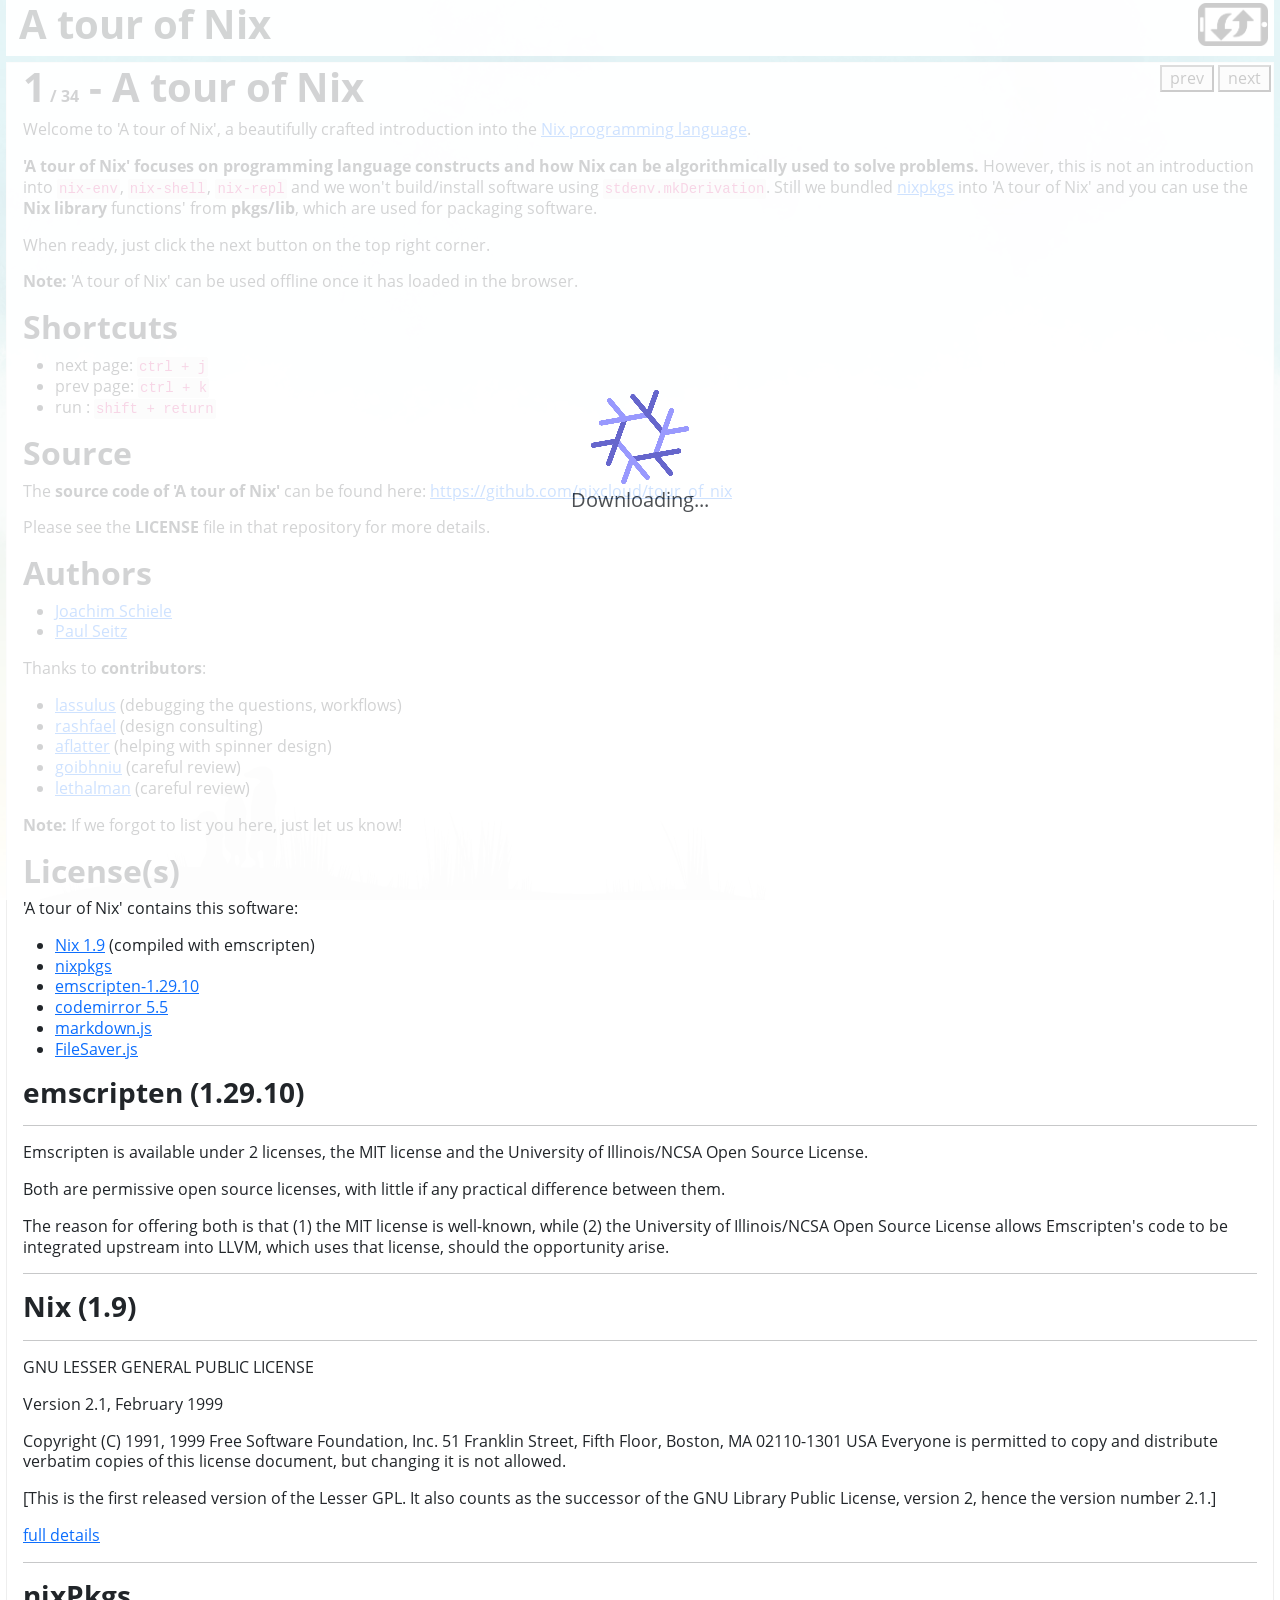
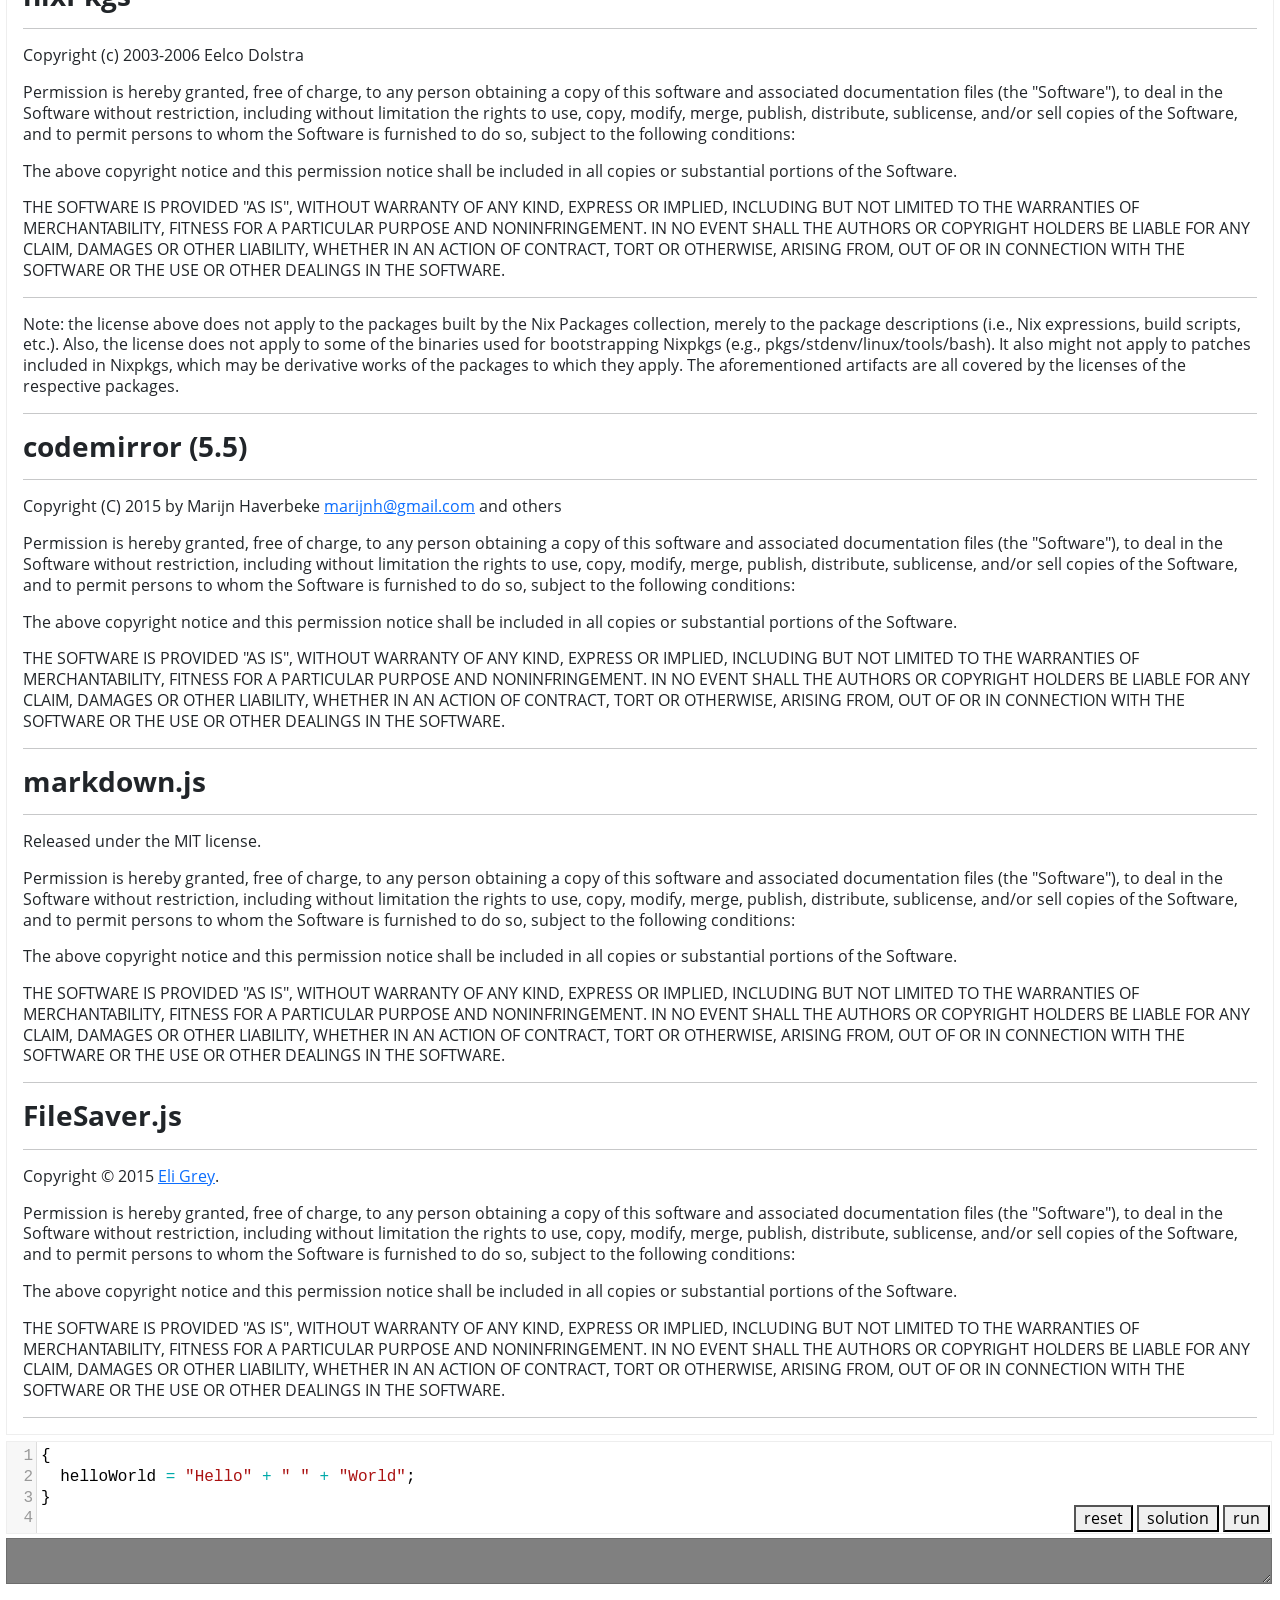
==== index.html @ 08598d80 "sharable unique links; issue/23" ====
<!DOCTYPE html>
<html lang="en" dir="ltr" >
<head>
  <meta name="http-equiv" content="Content-type: text/html; charset=UTF-8"/>
  <link rel='shortcut icon' type='image/x-icon' href='favicon.ico' />
  <title>A tour of Nix</title>

  <!--[if IE]>
  <meta HTTP-EQUIV="REFRESH" content="0; url=https://www.mozilla.org/en-US/firefox/new/">
  <![endif]-->

  <link href="bootstrap-5.0.2/bootstrap.min.css" rel="stylesheet">
  <script src="bootstrap-5.0.2/bootstrap.bundle.min.js"></script>

  <script type="text/javascript" src="nix-instantiate.js"></script>
  <script type="text/javascript" src="markdown.min.js"></script>
  <script type="text/javascript" src="FileSaver.min.js"></script>

  <link rel="stylesheet" href="codemirror-5.5/lib/codemirror.css">
  <link rel="stylesheet" href="codemirror-5.5/addon/lint/lint.css">
  <link rel="stylesheet" href="style.css" type="text/css"/>
  <link id ="styleMobile" rel="stylesheet" href="style_mobile.css" type="text/css"/>
  <link rel="stylesheet" href="font/font.css" type="text/css"/>
  <script type="text/javascript" src="codemirror-5.5/lib/codemirror.js"></script>
  <script type="text/javascript" src="codemirror-5.5/addon/lint/lint.js"></script>
  <script type="text/javascript" src="codemirror-5.5/mode/shell/shell.js"></script>
  <script type="text/javascript" charset="utf-8">

// global variables
var initialized = 0;
var selected_question = 0;
var questions;
var current_question = 0;
var editingQuestionText = false;

// export current question object to questions.json
var saveQuestions = function() {
  // http://stackoverflow.com/questions/7486085/copying-array-by-value-in-javascript
  var t = JSON.parse(JSON.stringify(questions));
    
  for (i = 0; i < t.length; i++) {
    t[i].code = t[i].mycode;
    t[i].solution = t[i].mysolution;
    delete t[i].mycode;
    delete t[i].mysolution;
    delete t[i].result;
    delete t[i].resultColor;
  }

  // hack: might not have been synced yet (click next and prev for example, to do so)
  t[selected_question].solution = document.getElementById("solution").value;
  t[selected_question].code = editor.getValue();

  var questionsJSON = JSON.stringify(t, null, 4)
  var blob = new Blob([questionsJSON], {type: "text/plain;"});
  
  saveAs(blob, "questions.json");
}

// on import, create a copy of code into mycode so we can use the 'reset' button
var prepare_data = function () {
  for(i = 0; i < questions.length; i++) {
    questions[i].mycode = questions[i].code;
    questions[i].mysolution = questions[i].solution;
  }
}

// hack to make the textarea resize to the exact size needed to view all the data and not more
var auto_resize = function (e) {
  e.style.height = 'auto';
  e.style.height = e.scrollHeight + 2 +'px';
}

// parses the id=23 from the url
function getURLParameter(name) {
  return decodeURIComponent((new RegExp('[?|&]' + name + '=' + '([^&;]+?)(&|#|;|$)').exec(location.search)||[,""])[1].replace(/\+/g, '%20'))||null
}

var indexToPath = function (index) {
  if (index === "") {
    console.log("index is invalid, returning 0");
    return 0;
  }
  if (index > questions.length - 1) {
    console.log("index is bigger than questions.length -1, returning 0");
    return 0;
  }
  return questions[index].path;
}


var pathToIndex = function (path) {
  if (path === "") {
      return 0;
  }
  for (let i = 0; i < questions.length; i++) {
      if (questions[i].path === path) {
          return i;
      }
  }
  return 0;
}

function load_wanted_page() {
  let id = getURLParameter("id");
  let i = parseInt(id);

  //console.log("parser of getURLParameter found: " + getURLParameter("id"))
  //console.log("parser of getURLParameter found: " + i)
  if (!isNaN(i)) {
    change_question(i-1)
  } else {
    let v = pathToIndex(id);
    change_question(v)
  }
}

//loads the questions.json from the webpage
function loadJSON(path, success, error) {
  var xhr = new XMLHttpRequest();
  xhr.onreadystatechange = function()
  {
    if (xhr.readyState === XMLHttpRequest.DONE) {
      if (xhr.status === 200) {
        if (success)
          success(JSON.parse(xhr.responseText));
      } else {
        if (error)
          error(xhr);
      }
    }
  };
  xhr.open("GET", path, true);
  xhr.send();
}
loadJSON('questions.json',
  function(data) {
    questions = data;

    const uniqueSet = new Set();
    // Iterate through the array
    for (const q of questions) {
      // If the item is already in the Set, it's not unique
      if (q.path === undefined) {
        console.log("error: questions contains undefined path: " + q.topic)
        return false;
      }
      if (uniqueSet.has(q.path)) {
        console.log("error: questions contains none-unique path for: " + q.path)
        return false;
      }
      // Add the item to the Set to track it
      uniqueSet.add(q.path);
    }

    prepare_data();
    load_wanted_page();
  },
  function(xhr) {
    console.error(xhr);
  }
);

// shortcuts
var keys = [];
function keysPressed(e) {
  keys[e.keyCode] = true;
  if (keys[16] && keys[13]) { // shift+return
    runNix()
      e.preventDefault(); 
  }
  if (keys[17] && keys[74]) { // ctrl+ k
    console.log("change_question(1);");
    change_question(1);
    e.preventDefault(); 
  }
  if (keys[17] && keys[75]) { // ctrl+.j
    console.log("change_question(-1);");
    change_question(-1);
    e.preventDefault(); 
  }
  if (keys[17] && keys[190]) { // ctrl+.
    markdown2html();
    e.preventDefault(); 
  }
  if (keys[17] && keys[188]) { // ctrl+,
    load_markdown();
    e.preventDefault(); 
  }
  if (keys[17] && keys[73]) { // ctrl+i
    resetQuestion();
    e.preventDefault(); 
  }
  if (keys[17] && keys[83]) { // ctrl+i
    saveQuestions();
    e.preventDefault(); 
  }
}
function keysReleased(e) {
  // mark keys that were released
  keys[e.keyCode] = false;
}
window.addEventListener("keydown", keysPressed, false);
window.addEventListener("keyup", keysReleased, false);

// implement browser forward and back button actions
window.addEventListener("popstate", function(e) {
  var id = getURLParameter("id");
  var diff = id - current_question - 1;
  change_question_withoutHistoryChange(diff);
});

// update current question and modify the window.history
var change_question = function(myinput) {
  change_question_withoutHistoryChange(myinput);
  window.history.pushState('', '',  window.location.pathname + '?id=' + indexToPath(current_question + 1));
}

// update current question and NOT modifying the window.history
var change_question_withoutHistoryChange = function (myinput) {
  // save old state
  if (editingQuestionText == true) 
    alert("editor must be closed before opening a different question, now everything is corrupted -> reload and start over. sorry (qknight)")
  var output = document.getElementById('output');

  // prevent overwriting with 'empty data' on the first page load
  if (initialized) {
    questions[current_question].mycode = editor.getValue();
    questions[current_question].mysolution = document.getElementById('solution').value;
    questions[current_question].result = output.value;
    questions[current_question].resultColor = output.style.backgroundColor;
    auto_resize(output)
  }

  initialized=1;
  current_question += myinput; 
  output.style.backgroundColor = "grey";

  if (current_question < 0)
    current_question = 0;
  if (current_question >= questions.length-1)
    current_question = questions.length-1;

  var contentTitle = document.getElementById('contentTitle');
  var contentText = document.getElementById('contentText');
  var contentSolution = document.getElementById('solution');

  var topic = questions[current_question].topic;
  var question = questions[current_question].question;
  var mycode = questions[current_question].mycode;
  var mysolution = questions[current_question].mysolution;
  contentSolution.style.display="none";

  contentTitle.innerHTML = String(current_question + 1 + "<font size=\"3%\"> / " + questions.length + "</font>" + " - " + topic);

  var paypal='<p><form action="https://www.paypal.com/cgi-bin/webscr" method="post" target="_top"> <input type="hidden" name="cmd" value="_donations"> <input type="hidden" name="business" value="js@lastlog.de"> <input type="hidden" name="lc" value="DE"> <input type="hidden" name="item_name" value="Help Paul and Joachim in making a tour of nix better!"> <input type="hidden" name="no_note" value="0"> <input type="hidden" name="currency_code" value="EUR"> <input type="hidden" name="bn" value="PP-DonationsBF:btn_donate_SM.gif:NonHostedGuest"> <input type="image" src="paypal.gif" border="0" name="submit" alt="Jetzt einfach, schnell und sicher online bezahlen – mit PayPal."> </form></p>'
  var text = markdown.toHTML(question);
  contentText.innerHTML = text.replace("??PAYPAL??", paypal);

    var links = document.links;

   for (var i = 0, linksLength = links.length; i < linksLength; i++) { //>
     if (links[i].hostname != window.location.hostname) {
       links[i].target = '_blank';
     } 
   }



  contentSolution.value = mysolution;
  auto_resize(contentSolution);
  editor.setValue(mycode);
  if (typeof(questions[current_question].result) !== "undefined")
    output.value = questions[current_question].result;
  else
    output.value = "";

  if (typeof(questions[current_question].resultColor) !== "undefined")
    output.style.backgroundColor = questions[current_question].resultColor;

  auto_resize(output);
  auto_resize(contentSolution);
  selected_question = current_question;
};

// force the two-paned layout even though horizontal space is 'actually' too little
flipStylesheet = function() {
    document.getElementById("styleMobile").disabled = !document.getElementById("styleMobile").disabled;
  }

var showSolution = function() {
  var s = document.getElementById('solution');
  
  if (s.style.display == "none") {
    s.style.display = "flex";
    auto_resize(s);
  } else {
    s.style.display = "none";
  }
}
var resetQuestion = function() {
  editor.setValue(questions[selected_question].code);
  var s = document.getElementById('solution');
  s.value = questions[selected_question].solution;
  
  var output = document.getElementById('output');
  output.style.backgroundColor = "grey";
  console.log("reset question")
}
// embedded 'Questions' editor using the 'editor'
//   generate preview & close
var markdown2html = function() {
  var contentText = document.getElementById('contentText');

  if (editingQuestionText == true) {
    var text = editor.getValue();
    if (text == questions[selected_question].question) {
      // qutting the editor
      editor.setValue(questions[selected_question].mycode);
      editingQuestionText = false;
    } else {
// console.log("6.1")
      // changes were detected, so we just update the preview
      var p = markdown.toHTML(text);
// console.log("6.2")
      contentText.innerHTML = p;
// console.log("6.3")
      delete p;
      questions[selected_question].question = text;
    }
  }
}
// embedded 'Questions' editor using the 'editor'
//   open the editor
var load_markdown = function() {
  if (editingQuestionText == false) {
    editingQuestionText = true;
    questions[current_question].mycode = editor.getValue();
    var text = questions[current_question].question;
    editor.setValue(text.split('\\n').join('\n').replace("\\\"", "\""))
  }
}

Module['arguments'] = ['-I', 'nixpkgs=nixpkgs', '--eval', '--strict', '--show-trace', '/test.nix'];

function extractLineAndPosition(inputString) {
  const pattern = /line:(\d+):(\d+)/;
  const match = inputString.match(pattern);

  if (match) {
    const lineNumber = parseInt(match[1], 10);
    const textPosition = parseInt(match[2], 10);
    return { found: true, lineNumber, textPosition };
  } else {
    // Return a default value indicating that the pattern was not found.
    return { found: false, lineNumber: -1, textPosition: -1 };
  }
}

function highlightError(error_message) {
  const result = extractLineAndPosition(error_message);
  if (result.found) {
    console.log("Pattern found:");
    console.log("Line Number:", result.lineNumber);
    console.log("Text Position:", result.textPosition);

    var marker = document.createElement("div");
    marker.setAttribute('class', 'CodeMirror-lint-marker-error');
    marker.setAttribute('title', error_message);

    editor.setGutterMarker(result.lineNumber - 1,'gutter-error', marker);
  } else {
    console.log("Pattern not found in the input string.");
  }
}

// primary routine to execute the code from the editor in nix-instantiate
var runNix = function() {
  editor.clearGutter('gutter-error');
  var start = new Date().getTime();
//  Module['arguments'] = ['-I', 'nixpkgs=nixpkgs', '--eval', '--strict', '--show-trace', '/test.nix'];

  // run the solution
  var correct_solution;
  
  Module['print'] = function(text) {
//    Module['return'] = text + '\n'; 
    correct_solution = text;
    var end = new Date().getTime();
    var time = end - start;
    console.log('Execution time: ' + time + ' ms');

  };
  Module['printErr'] = function(text) {
  //this should not happen
  //TODO exception handling 
  };
  var solution_text = questions[current_question].solution;
  FS.writeFile('/test.nix', solution_text, {encoding: 'utf8'});
  //var result = FS.readFile('test.nix', {encoding: 'utf8'});
  //console.log(result);
//  Module['arguments'] = ['-I', 'nixpkgs=nixpkgs', '--eval', '--strict', '--show-trace', '/test.nix'];
  Module.callMain(Module['arguments']);
  
  //run the user input
  console.log("running runNix()");
  document.getElementById('runInfo').innerHTML = "computation in progress";
  document.getElementById('output').value = "";
  Module['print'] = function(text) {
//    Module['return'] = text + '\n'; 
    var o = document.getElementById('output');
    if (text == correct_solution){
      console.log("correct answer");
      o.value = text;
      o.style.backgroundColor = "#44aa44";
  //    setTimeout(function () {o.style.backgroundColor = "grey"}, 2000);
    } else {
      console.log("incorrect answer");
      o.value = "your solution:\n" + text + "\nexpected was:\n" + correct_solution;
      o.style.backgroundColor = "#aa4444";
  //    setTimeout(function () {o.style.backgroundColor = "grey"}, 2000); 
    }
    auto_resize(o);
    document.getElementById('runInfo').innerHTML = "";
  };
  Module['printErr'] = function(text) {
    text = text.replace("[31;1m", "");
    text = text.replace("[1m", "");
    text = text.replace("[1m", "");
    text = text.replace("[0m","");
    text = text.replace("[0m","");
    text = text.replace("/test.nix","line");
    text = text.replace("/test.nix","line");
    text = text.replace("/test.nix","line");
    text = text.replace("/test.nix","line");
    text = text.replace(//g, "");
//    text = text.replace(":error:", ":\nerror");
    console.log(text);
    highlightError(text); // runNix() return one line per error (up to several lines) and highlightError is called per line
//    Module['return'] = text + '\n';
    document.getElementById('runInfo').innerHTML = "";
    var o = document.getElementById('output')
    o.value += text +"\n";
    auto_resize(o)
    
    console.log("incorrect answer");
//    o.value += text;
    o.style.backgroundColor = "#aa4444";
//    setTimeout(function () {o.style.backgroundColor = "grey"}, 2000);
  };
  var input_text = editor.getValue();
  FS.writeFile('/test.nix', input_text, {encoding: 'utf8'});
//  Module['arguments'] = ['-I', 'nixpkgs=nixpkgs', '--eval', '--strict', '--show-trace', '/test.nix'];
  //var result = FS.readFile('test.nix', {encoding: 'utf8'});
  //console.log(result);
  Module.callMain(Module['arguments']);
};

  </script>
</head>
<body>
  <div id="spinner" class="spinner-flex-container-row">
    <div class="spinner-flex-container-col">
      <div id="spinner-icon"><img src="nix.gif"></div>
      <div id="status">Downloading...</div>
      <progress value="0" max="100" id="progress" hidden=1>progress</progress>
    </div>
  </div>
  <div class="flex-container-col">
    <div id="header_container" class="flex-container-row">
      <div id="header"><h1>A tour of Nix</h1></div>
      <div id="rotate" onclick="flipStylesheet()"></div>
    </div>
    <div id="middle" class="flex-container-row">
      <div id="left" class="flex-container-col">
        <div id="adsfas" class="flex-container-col">
          <textarea class="input" id="input" rows="8">demo text textarea</textarea>
          <div id="editorButtonGroup"  class="flex-container-row">
            <button type="button" class="myButton button" id="resetButton" onClick="resetQuestion()" title="">reset</button>
            <button type="button" class="myButton button" id="solutionButton" onClick="showSolution()" title="">solution</button>
            <button type="button" class="myButton button" id="runButton" onClick="runNix()" title="use shift+return">run</button>
          </div>
        </div>
        <textarea id="output" autocomplete="off" autocorrect="off" autocapitalize="off" spellcheck="false"></textarea>
        <textarea id="solution" autocomplete="off" autocorrect="off" autocapitalize="off" spellcheck="false"></textarea>
        <div id="runInfo"></div>
      </div>
      <div id="right" class="flex-container-col">
        <div id="questionNavigation" class="flex-container-row">
          <button type="button" class="myButton button" id="prevButton" title="use ctrl+k" onClick="change_question(-1)" >prev</button>
          <button type="button" class="myButton button" id="nextButton" title="use ctrl+j" onClick="change_question(1)" >next</button>
        </div>
        <h1><div id="contentTitle">A tour of Nix_</div></h1>
        <div id="contentText">If you can see this, <b>questions.json</b> wasn't loaded properly!<br><br>
          Javascript execution: <b><div id="testJS">failed, are you blocking JS execution? This webpage won't work without JS!</div></b>.
        </div>
      </div>
    </div>
  </div>
  <div id="footerFG"> </div>
  <div id="footerBG"><img src="footerBG.jpg" width="100%" height="100%"/></div>
  <script type="text/javascript">
    var input = document.getElementById('input');
    var editor = CodeMirror.fromTextArea(input, {
      lineNumbers: true,
      viewportMargin: Infinity,
      gutters: ['gutter-error'],
    });
    document.getElementById('testJS').innerHTML = "works! Maybe wait a little longer as this webpage is rather big with 27Mib!";
 
 </script>
</body>
</html>
---- codemirror-5.5/lib/codemirror.css ----
/* BASICS */

.CodeMirror {
  /* Set height, width, borders, and global font properties here */
  font-family: monospace;
  height: 300px;
  color: black;
}

/* PADDING */

.CodeMirror-lines {
  padding: 4px 0; /* Vertical padding around content */
}
.CodeMirror pre {
  padding: 0 4px; /* Horizontal padding of content */
}

.CodeMirror-scrollbar-filler, .CodeMirror-gutter-filler {
  background-color: white; /* The little square between H and V scrollbars */
}

/* GUTTER */

.CodeMirror-gutters {
  border-right: 1px solid #ddd;
  background-color: #f7f7f7;
  white-space: nowrap;
}
.CodeMirror-linenumbers {}
.CodeMirror-linenumber {
  padding: 0 3px 0 5px;
  min-width: 20px;
  text-align: right;
  color: #999;
  white-space: nowrap;
}

.CodeMirror-guttermarker { color: black; }
.CodeMirror-guttermarker-subtle { color: #999; }

/* CURSOR */

.CodeMirror div.CodeMirror-cursor {
  border-left: 1px solid black;
}
/* Shown when moving in bi-directional text */
.CodeMirror div.CodeMirror-secondarycursor {
  border-left: 1px solid silver;
}
.CodeMirror.cm-fat-cursor div.CodeMirror-cursor {
  width: auto;
  border: 0;
  background: #7e7;
}
.CodeMirror.cm-fat-cursor div.CodeMirror-cursors {
  z-index: 1;
}

.cm-animate-fat-cursor {
  width: auto;
  border: 0;
  -webkit-animation: blink 1.06s steps(1) infinite;
  -moz-animation: blink 1.06s steps(1) infinite;
  animation: blink 1.06s steps(1) infinite;
  background-color: #7e7;
}
@-moz-keyframes blink {
  0% {}
  50% { background-color: transparent; }
  100% {}
}
@-webkit-keyframes blink {
  0% {}
  50% { background-color: transparent; }
  100% {}
}
@keyframes blink {
  0% {}
  50% { background-color: transparent; }
  100% {}
}

/* Can style cursor different in overwrite (non-insert) mode */
div.CodeMirror-overwrite div.CodeMirror-cursor {}

.cm-tab { display: inline-block; text-decoration: inherit; }

.CodeMirror-ruler {
  border-left: 1px solid #ccc;
  position: absolute;
}

/* DEFAULT THEME */

.cm-s-default .cm-header {color: blue;}
.cm-s-default .cm-quote {color: #090;}
.cm-negative {color: #d44;}
.cm-positive {color: #292;}
.cm-header, .cm-strong {font-weight: bold;}
.cm-em {font-style: italic;}
.cm-link {text-decoration: underline;}
.cm-strikethrough {text-decoration: line-through;}

.cm-s-default .cm-keyword {color: #708;}
.cm-s-default .cm-atom {color: #219;}
.cm-s-default .cm-number {color: #164;}
.cm-s-default .cm-def {color: #00f;}
.cm-s-default .cm-variable,
.cm-s-default .cm-punctuation,
.cm-s-default .cm-property,
.cm-s-default .cm-operator {color: #0aa;}
.cm-s-default .cm-variable-2 {color: #05a;}
.cm-s-default .cm-variable-3 {color: #085;}
.cm-s-default .cm-comment {color: #a50;}
.cm-s-default .cm-string {color: #a11;}
.cm-s-default .cm-string-2 {color: #f50;}
.cm-s-default .cm-meta {color: #555;}
.cm-s-default .cm-qualifier {color: #555;}
.cm-s-default .cm-builtin {color: #30a;}
.cm-s-default .cm-bracket {color: #997;}
.cm-s-default .cm-tag {color: #170;}
.cm-s-default .cm-attribute {color: #00c;}
.cm-s-default .cm-hr {color: #999;}
.cm-s-default .cm-link {color: #00c;}

.cm-s-default .cm-error {color: #f00;}
.cm-invalidchar {color: #f00;}

.CodeMirror-composing { border-bottom: 2px solid; }

/* Default styles for common addons */

div.CodeMirror span.CodeMirror-matchingbracket {color: #0f0;}
div.CodeMirror span.CodeMirror-nonmatchingbracket {color: #f22;}
.CodeMirror-matchingtag { background: rgba(255, 150, 0, .3); }
.CodeMirror-activeline-background {background: #e8f2ff;}

/* STOP */

/* The rest of this file contains styles related to the mechanics of
   the editor. You probably shouldn't touch them. */

.CodeMirror {
  position: relative;
  overflow: hidden;
  background: white;
}

.CodeMirror-scroll {
  overflow: scroll !important; /* Things will break if this is overridden */
  /* 30px is the magic margin used to hide the element's real scrollbars */
  /* See overflow: hidden in .CodeMirror */
  margin-bottom: -30px; margin-right: -30px;
  padding-bottom: 30px;
  height: 100%;
  outline: none; /* Prevent dragging from highlighting the element */
  position: relative;
}
.CodeMirror-sizer {
  position: relative;
  border-right: 30px solid transparent;
}

/* The fake, visible scrollbars. Used to force redraw during scrolling
   before actuall scrolling happens, thus preventing shaking and
   flickering artifacts. */
.CodeMirror-vscrollbar, .CodeMirror-hscrollbar, .CodeMirror-scrollbar-filler, .CodeMirror-gutter-filler {
  position: absolute;
  z-index: 6;
  display: none;
}
.CodeMirror-vscrollbar {
  right: 0; top: 0;
  overflow-x: hidden;
  overflow-y: scroll;
}
.CodeMirror-hscrollbar {
  bottom: 0; left: 0;
  overflow-y: hidden;
  overflow-x: scroll;
}
.CodeMirror-scrollbar-filler {
  right: 0; bottom: 0;
}
.CodeMirror-gutter-filler {
  left: 0; bottom: 0;
}

.CodeMirror-gutters {
  position: absolute; left: 0; top: 0;
  z-index: 3;
}
.CodeMirror-gutter {
  white-space: normal;
  height: 100%;
  display: inline-block;
  margin-bottom: -30px;
  /* Hack to make IE7 behave */
  *zoom:1;
  *display:inline;
}
.CodeMirror-gutter-wrapper {
  position: absolute;
  z-index: 4;
  background: none !important;
  border: none !important;
}
.CodeMirror-gutter-background {
  position: absolute;
  top: 0; bottom: 0;
  z-index: 4;
}
.CodeMirror-gutter-elt {
  position: absolute;
  cursor: default;
  z-index: 4;
}
.CodeMirror-gutter-wrapper {
  -webkit-user-select: none;
  -moz-user-select: none;
  user-select: none;
}

.CodeMirror-lines {
  cursor: text;
  min-height: 1px; /* prevents collapsing before first draw */
}
.CodeMirror pre {
  /* Reset some styles that the rest of the page might have set */
  -moz-border-radius: 0; -webkit-border-radius: 0; border-radius: 0;
  border-width: 0;
  background: transparent;
  font-family: inherit;
  font-size: inherit;
  margin: 0;
  white-space: pre;
  word-wrap: normal;
  line-height: inherit;
  color: inherit;
  z-index: 2;
  position: relative;
  overflow: visible;
  -webkit-tap-highlight-color: transparent;
}
.CodeMirror-wrap pre {
  word-wrap: break-word;
  white-space: pre-wrap;
  word-break: normal;
}

.CodeMirror-linebackground {
  position: absolute;
  left: 0; right: 0; top: 0; bottom: 0;
  z-index: 0;
}

.CodeMirror-linewidget {
  position: relative;
  z-index: 2;
  overflow: auto;
}

.CodeMirror-widget {}

.CodeMirror-code {
  outline: none;
}

/* Force content-box sizing for the elements where we expect it */
.CodeMirror-scroll,
.CodeMirror-sizer,
.CodeMirror-gutter,
.CodeMirror-gutters,
.CodeMirror-linenumber {
  -moz-box-sizing: content-box;
  box-sizing: content-box;
}

.CodeMirror-measure {
  position: absolute;
  width: 100%;
  height: 0;
  overflow: hidden;
  visibility: hidden;
}
.CodeMirror-measure pre { position: static; }

.CodeMirror div.CodeMirror-cursor {
  position: absolute;
  border-right: none;
  width: 0;
}

div.CodeMirror-cursors {
  visibility: hidden;
  position: relative;
  z-index: 3;
}
.CodeMirror-focused div.CodeMirror-cursors {
  visibility: visible;
}

.CodeMirror-selected { background: #d9d9d9; }
.CodeMirror-focused .CodeMirror-selected { background: #d7d4f0; }
.CodeMirror-crosshair { cursor: crosshair; }
.CodeMirror-line::selection, .CodeMirror-line > span::selection, .CodeMirror-line > span > span::selection { background: #d7d4f0; }
.CodeMirror-line::-moz-selection, .CodeMirror-line > span::-moz-selection, .CodeMirror-line > span > span::-moz-selection { background: #d7d4f0; }

.cm-searching {
  background: #ffa;
  background: rgba(255, 255, 0, .4);
}

/* IE7 hack to prevent it from returning funny offsetTops on the spans */
.CodeMirror span { *vertical-align: text-bottom; }

/* Used to force a border model for a node */
.cm-force-border { padding-right: .1px; }

@media print {
  /* Hide the cursor when printing */
  .CodeMirror div.CodeMirror-cursors {
    visibility: hidden;
  }
}

/* See issue #2901 */
.cm-tab-wrap-hack:after { content: ''; }

/* Help users use markselection to safely style text background */
span.CodeMirror-selectedtext { background: none; }
---- codemirror-5.5/addon/lint/lint.css ----
/* The lint marker gutter */
.CodeMirror-lint-markers {
  width: 16px;
}

.CodeMirror-lint-tooltip {
  background-color: infobackground;
  border: 1px solid black;
  border-radius: 4px 4px 4px 4px;
  color: infotext;
  font-family: monospace;
  font-size: 10pt;
  overflow: hidden;
  padding: 2px 5px;
  position: fixed;
  white-space: pre;
  white-space: pre-wrap;
  z-index: 100;
  max-width: 600px;
  opacity: 0;
  transition: opacity .4s;
  -moz-transition: opacity .4s;
  -webkit-transition: opacity .4s;
  -o-transition: opacity .4s;
  -ms-transition: opacity .4s;
}

.CodeMirror-lint-mark-error, .CodeMirror-lint-mark-warning {
  background-position: left bottom;
  background-repeat: repeat-x;
}

.CodeMirror-lint-mark-error {
  background-image:
  url("[data-uri]")
  ;
}

.CodeMirror-lint-mark-warning {
  background-image: url("[data-uri]");
}

.CodeMirror-lint-marker-error, .CodeMirror-lint-marker-warning {
  background-position: center center;
  background-repeat: no-repeat;
  cursor: pointer;
  display: inline-block;
  height: 16px;
  width: 16px;
  vertical-align: middle;
  position: relative;
}

.CodeMirror-lint-message-error, .CodeMirror-lint-message-warning {
  padding-left: 18px;
  background-position: top left;
  background-repeat: no-repeat;
}

.CodeMirror-lint-marker-error, .CodeMirror-lint-message-error {
  background-image: url("[data-uri]");
}

.CodeMirror-lint-marker-warning, .CodeMirror-lint-message-warning {
  background-image: url("[data-uri]");
}

.CodeMirror-lint-marker-multiple {
  background-image: url("[data-uri]");
  background-repeat: no-repeat;
  background-position: right bottom;
  width: 100%; height: 100%;
}
---- style.css ----
html {
  overflow-y: scroll;
/*   background-color: rgb(54, 202, 216); */
}

body {
  font-family: 'Open Sans', sans-serif;
  font-size: 16px;
  margin-left: 0;
  margin-right: 0;
  margin-bottom: 0;
  line-height: 1.3;
}

.h1, .h2, .h3, .h4, .h5, .h6, h1, h2, h3, h4, h5, h6 {
  font-weight: 700;
}

#spinner {
  position: fixed;
  left: 0;
  right: 0;
  top: 0;
  bottom: 0;
  opacity: 0.8;
  font-size: 20px;
  z-index: 999;
  background: #ffffff;
}

.flex-container-col {
  display: flex;
  flex-direction: column;
}

.flex-container-row {
  display: flex;
  flex-direction: row;
}

.flex-item {
  flex-grow: 1;
}

.spinner-flex-container-col {
  display: flex;
  flex-direction: column;
  align-items: center;
}

.spinner-flex-container-row {
  display: flex;
  flex-direction: row;
  align-items: center;
  justify-content: center;
}

.CodeMirror {
  border: 1px solid #eee;
  height: auto;
}
.CodeMirror-scroll {
  height: initial;
}

code {
  background-color: #EFEFEF;
  border: 1px solid #EFEFEF;
  border-radius: 0.2em;
  padding: 1px;
}

.myButton {
  margin: 2px;
  padding: 1px 8px;
}

.myButton:hover {
  background: rgb(178, 208, 242);
}

textarea {
  font-size: small; 
}

#header {
/*   display: none; */
  flex-grow: 1;
  background-color: white;
  padding-left:  0.8em;
  margin-left:  6px;
  margin-right: 6px;
  margin-bottom: 6px;
  opacity: 0.95;
/*   background-color: green; */
}


#output {
  color: white;
  word-wrap: break-word;
  white-space: pre-wrap;
  background-color: grey;
  border: 1px solid rgba(0,0,0,0.15);
  padding: 5px;
  resize: vertical;
  margin-top: 4px;
}

#solution{
  color: black;
  word-wrap: break-word;
  white-space: pre-wrap;
  background-color: rgb(238, 238, 238);
  padding: 5px;
  resize: vertical;
  margin-top: 4px;
  display: none;
}

#right {
  order: 1;
  box-shadow: 5px 5px 5px rgba(136, 136, 136, 0.5);
  position: relative;
  padding-left: 16px;
  padding-right: 16px;
  margin-bottom: 100px;
  flex-basis: calc(50%);
/*  width: calc(50%);*/
  background: rgba(255, 255, 255,0.95);
  border: 1px solid rgb(238, 238, 238);
/*   border-left: 4px solid rgb(184, 217, 255); */
  max-width: 70%;
}

#questionNavigation {
  position: absolute;
  top: 0;
  z-index: 111;
  right: 0;
}

#left {
  flex-basis: calc(50%); 
  /*width: calc(50%); */
  order: 1;
  padding-right: 6px;
  max-width: 70%;
}

#middle {
  margin-left:  6px;
  margin-right: 6px;
}

#adsfas {
  position: relative;
}

#editorButtonGroup {
  position: absolute;
  bottom: 0;
  z-index: 111;
  right: 0;
}

#footerFG {
  /*erdhörnschen*/
  position: fixed;
  background-image: url(footerFG.png);
  background-repeat: no-repeat;
  background-size: 100%;
  bottom: 0;
  left: 40px;
  width: 800px;
  height: 150px;
  z-index: -10;
  margin: 0;
  padding: 0;
}

#footerBG {
  position: fixed;
  bottom: 0;
  left: 0;
  right: 0;
  top: 0;
  background-color: black;
  z-index: -20;
  margin: 0;
  padding: 0;
}

#rotate {
  background-image: url(rotate.png);
  background-size: 100%;
  background-repeat: no-repeat;
  z-index: 100;
  width: 70px;
  height: 45px;
  top: 3px;
  right: 12px;
  position: absolute;
  display: none;
}

#rotate:hover {
  background-color: rgb(178, 208, 242);
}

@media all and (max-width: 1400px) {
    #rotate { display: flex; }
}
---- style_mobile.css ----
@media all and (max-width: 1400px) {
  /* We tell both sidebars to share a row */
  #middle { flex-direction: column; }
  #left  { 
    order: 3;
    padding-top: 6px; 
    padding-right: 2px; 
    padding-bottom: 200px;  
    max-width:100%; 
  }

  #right { 
    order: 2; 
    margin-bottom: 0px; 
    box-shadow: none;  
    max-width: 100%;
  }
}

/* document.getElementsByTagName('link')[2].disabled = true; */
---- font/font.css ----
@font-face {
  font-family: 'Open Sans';
  font-style: normal;
  font-weight: 400;
  src: local('Open Sans'), local('OpenSans'), url(cJZKeOuBrn4kERxqtaUH3aCWcynf_cDxXwCLxiixG1c.ttf) format('truetype');
}
@font-face {
  font-family: 'Open Sans';
  font-style: normal;
  font-weight: 700;
  src: local('Open Sans Bold'), local('OpenSans-Bold'), url(k3k702ZOKiLJc3WVjuplzInF5uFdDttMLvmWuJdhhgs.ttf) format('truetype');
}
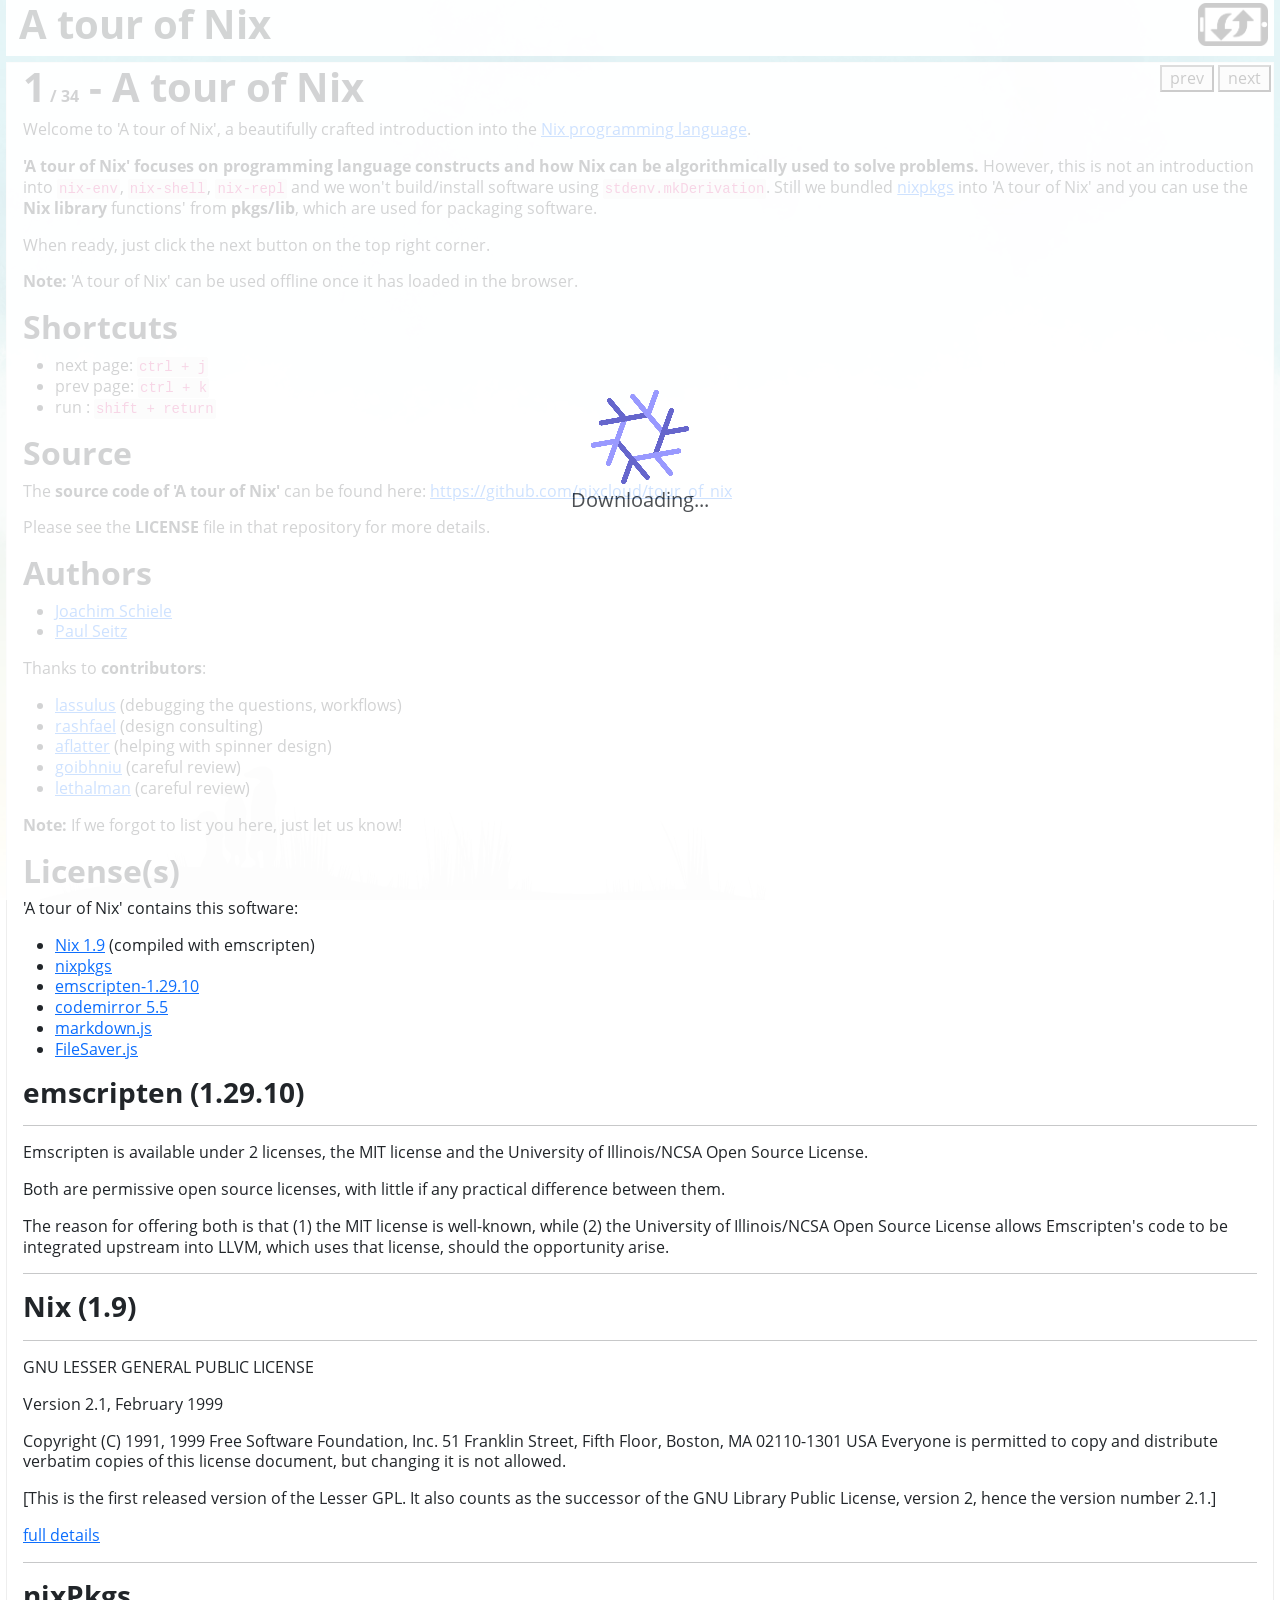
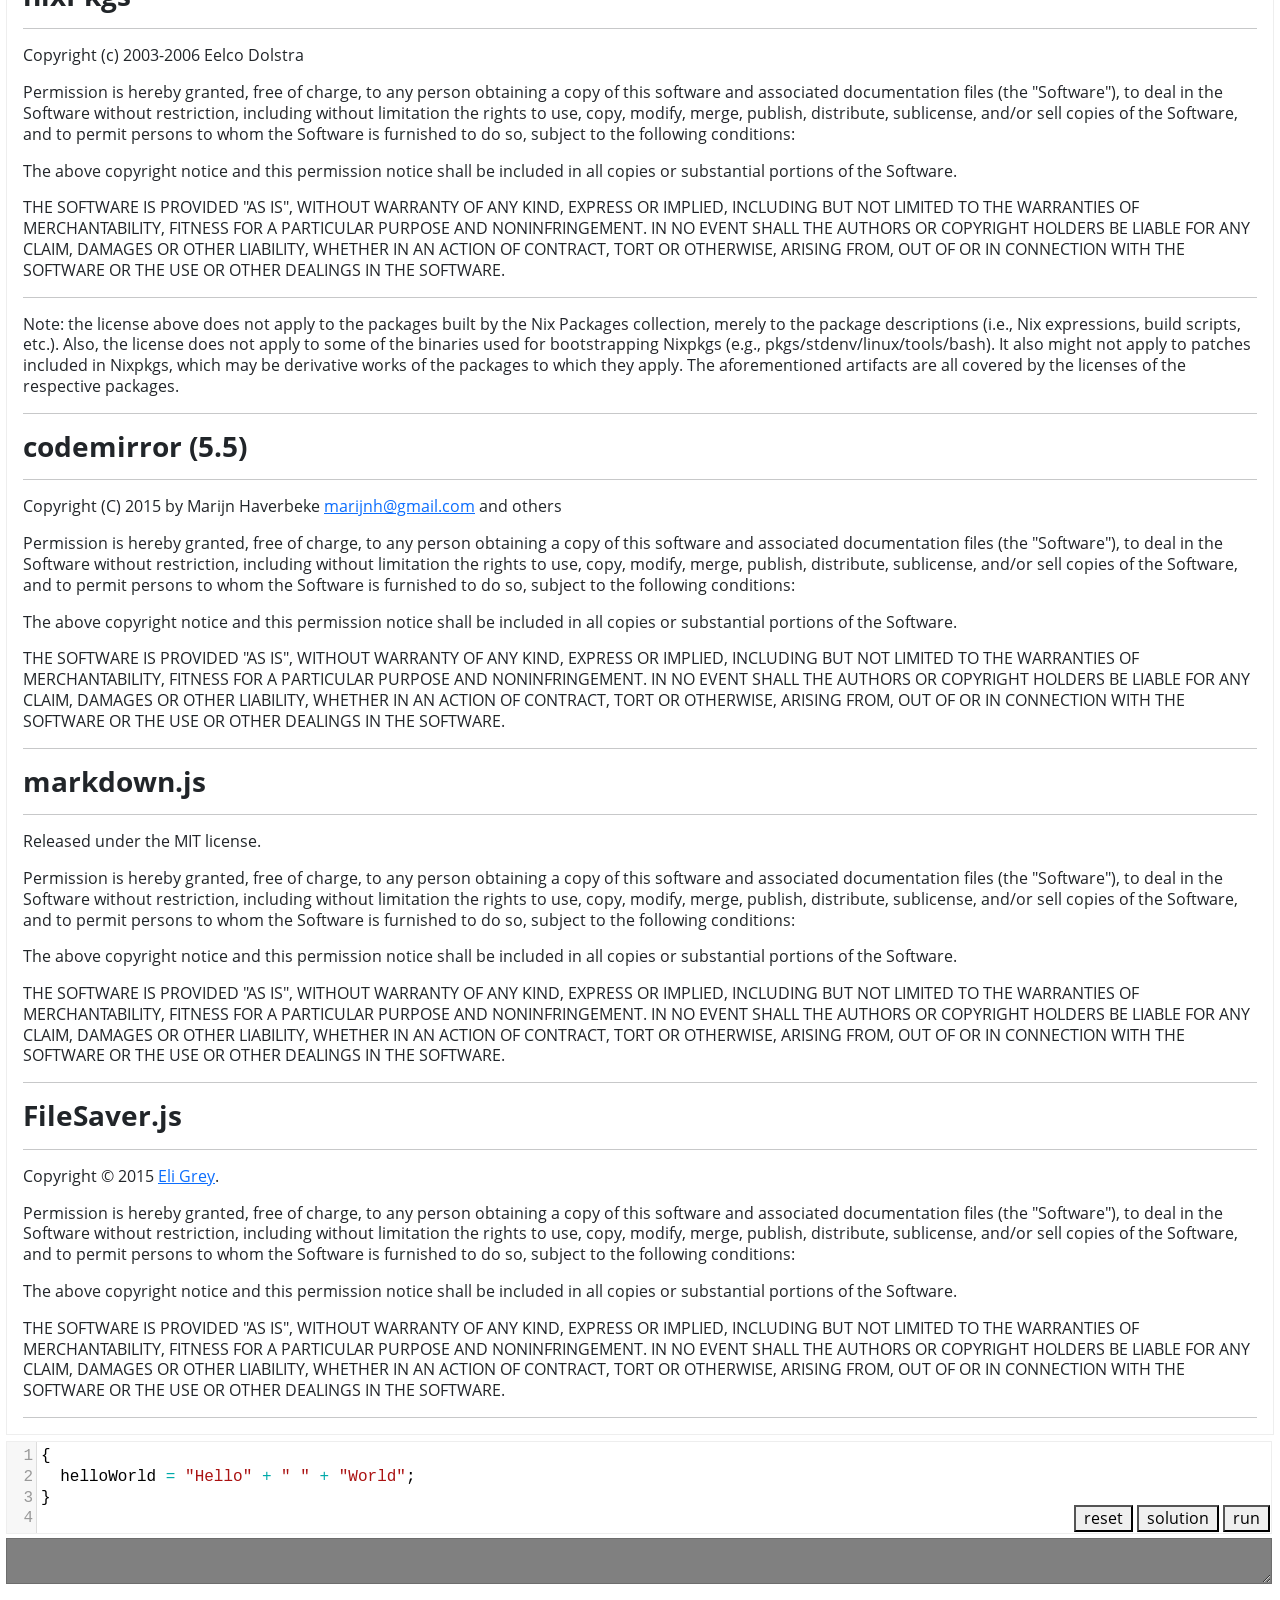
==== commit fe826703: "the offset bug" ====
--- a/index.html
+++ b/index.html
@@ -81,11 +81,11 @@
     console.log("index is invalid, returning 0");
     return 0;
   }
-  if (index > questions.length - 1) {
+  if (index - 1 > questions.length) {
     console.log("index is bigger than questions.length -1, returning 0");
     return 0;
   }
-  return questions[index].path;
+  return questions[index - 1].path;
 }
 
 
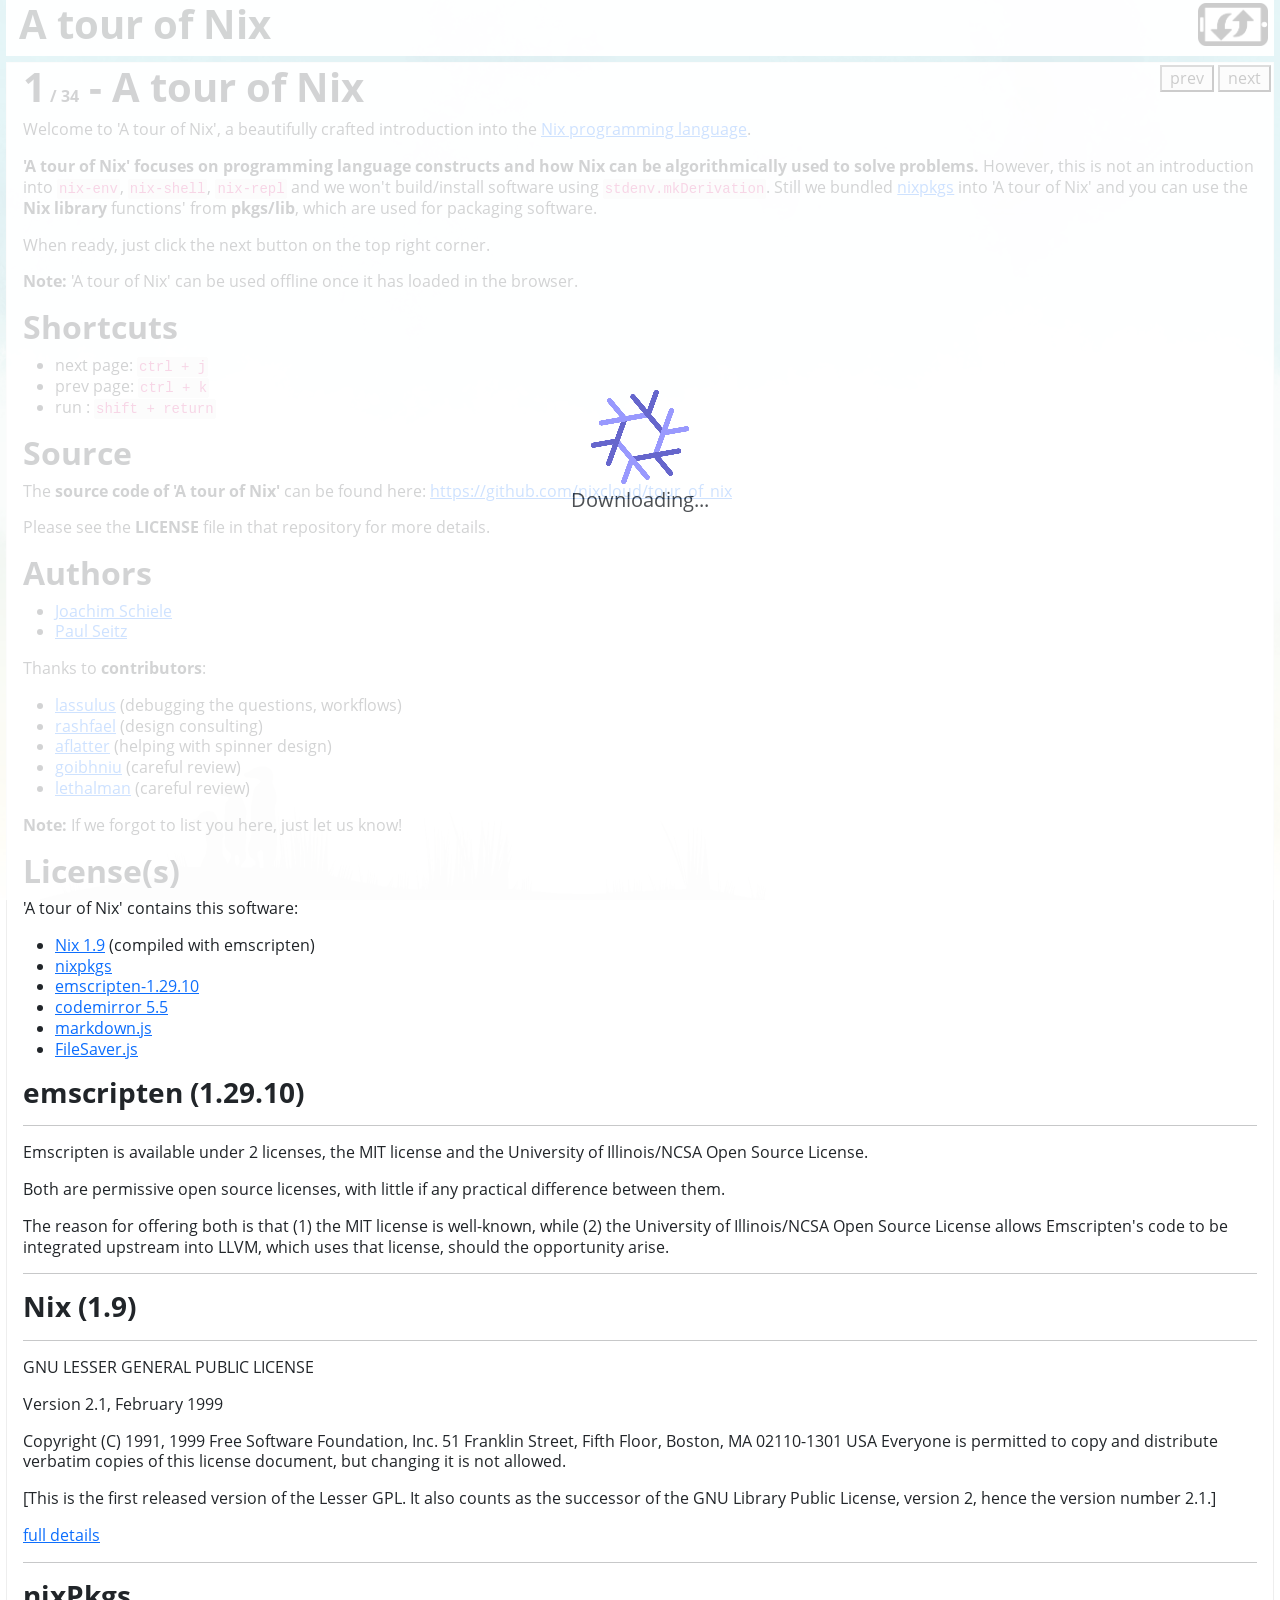
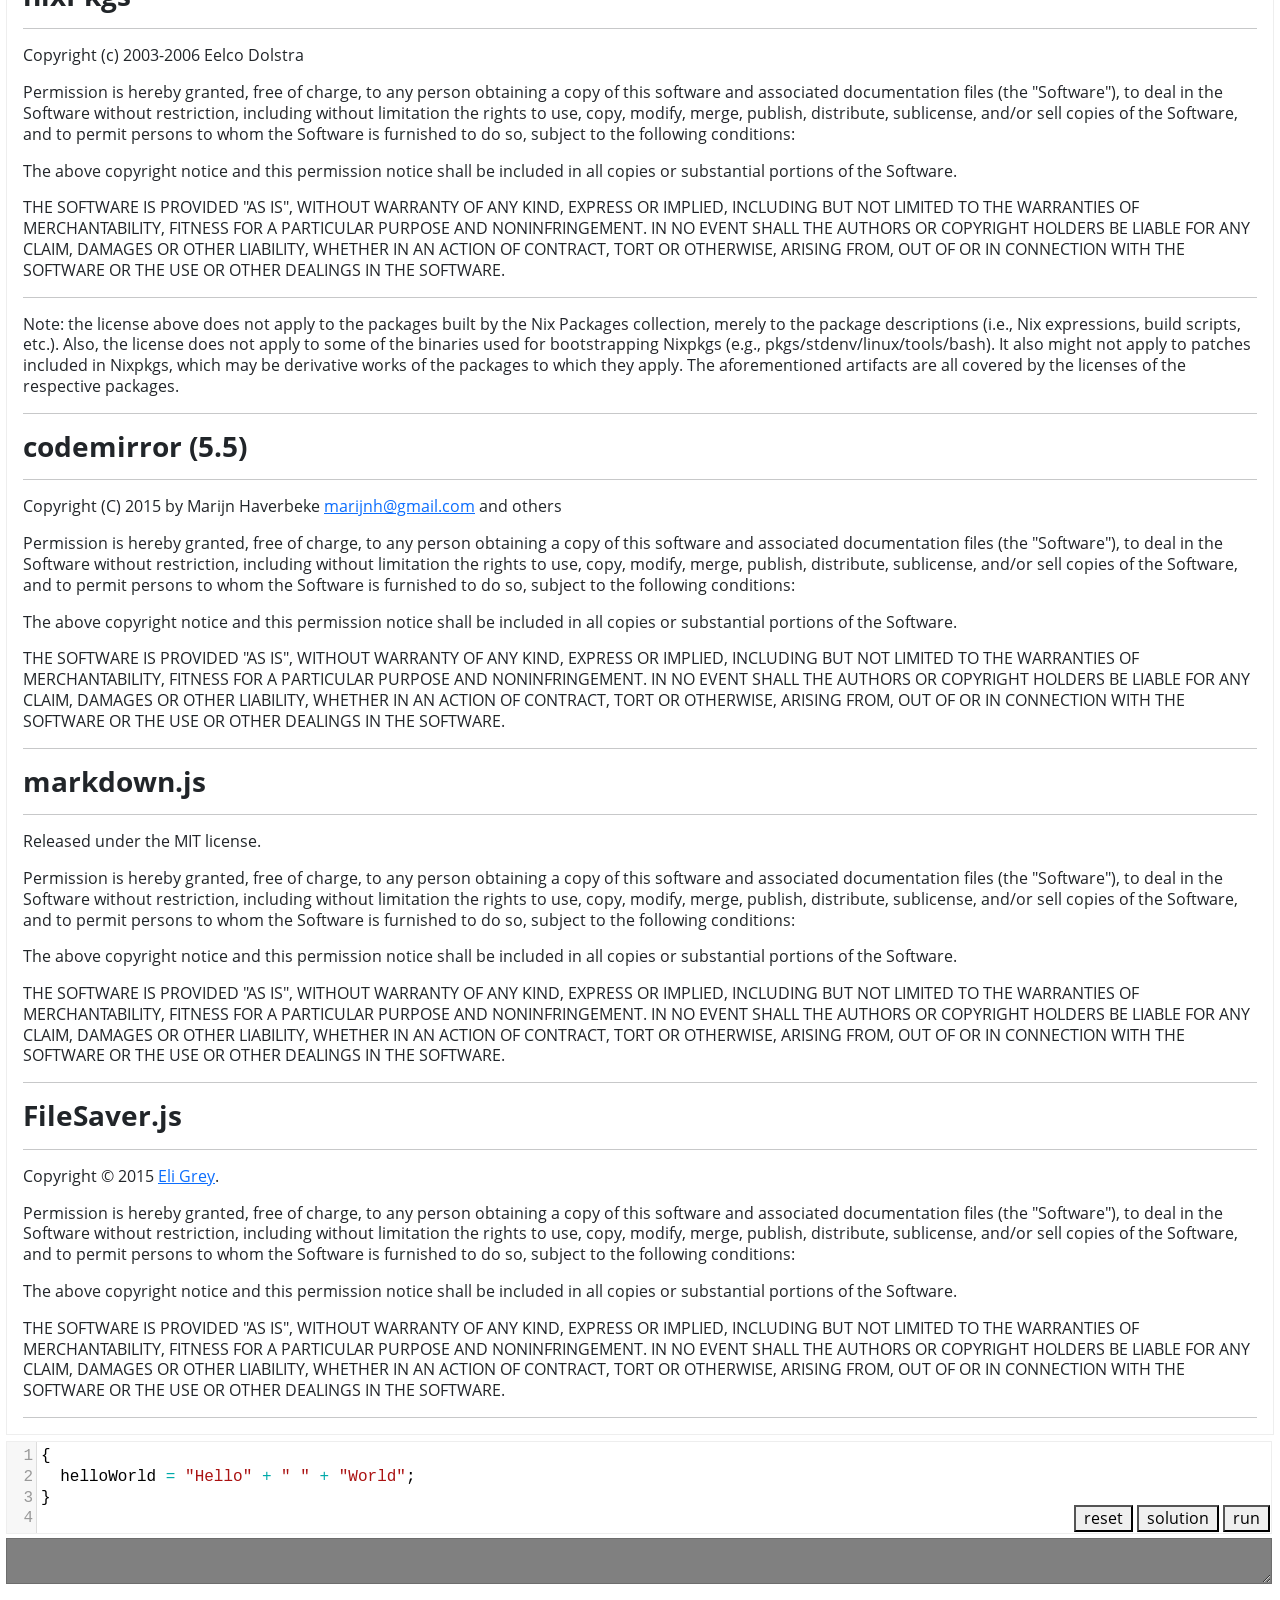
==== commit 12f5f3c9: "fixing history < and > button" ====
--- a/index.html
+++ b/index.html
@@ -136,7 +136,6 @@
 loadJSON('questions.json',
   function(data) {
     questions = data;
-
     const uniqueSet = new Set();
     // Iterate through the array
     for (const q of questions) {
@@ -152,7 +151,6 @@
       // Add the item to the Set to track it
       uniqueSet.add(q.path);
     }
-
     prepare_data();
     load_wanted_page();
   },
@@ -205,9 +203,16 @@
 
 // implement browser forward and back button actions
 window.addEventListener("popstate", function(e) {
-  var id = getURLParameter("id");
-  var diff = id - current_question - 1;
-  change_question_withoutHistoryChange(diff);
+  let id = getURLParameter("id");
+  let i = parseInt(id);
+  //console.log("parser of getURLParameter found: " + getURLParameter("id"))
+  //console.log("parser of getURLParameter found: " + i)
+  if (!isNaN(i)) {
+    change_question_withoutHistoryChange(i - 1 - current_question)
+  } else {
+    let v = pathToIndex(id);
+    change_question_withoutHistoryChange(v - current_question)
+  }
 });
 
 // update current question and modify the window.history
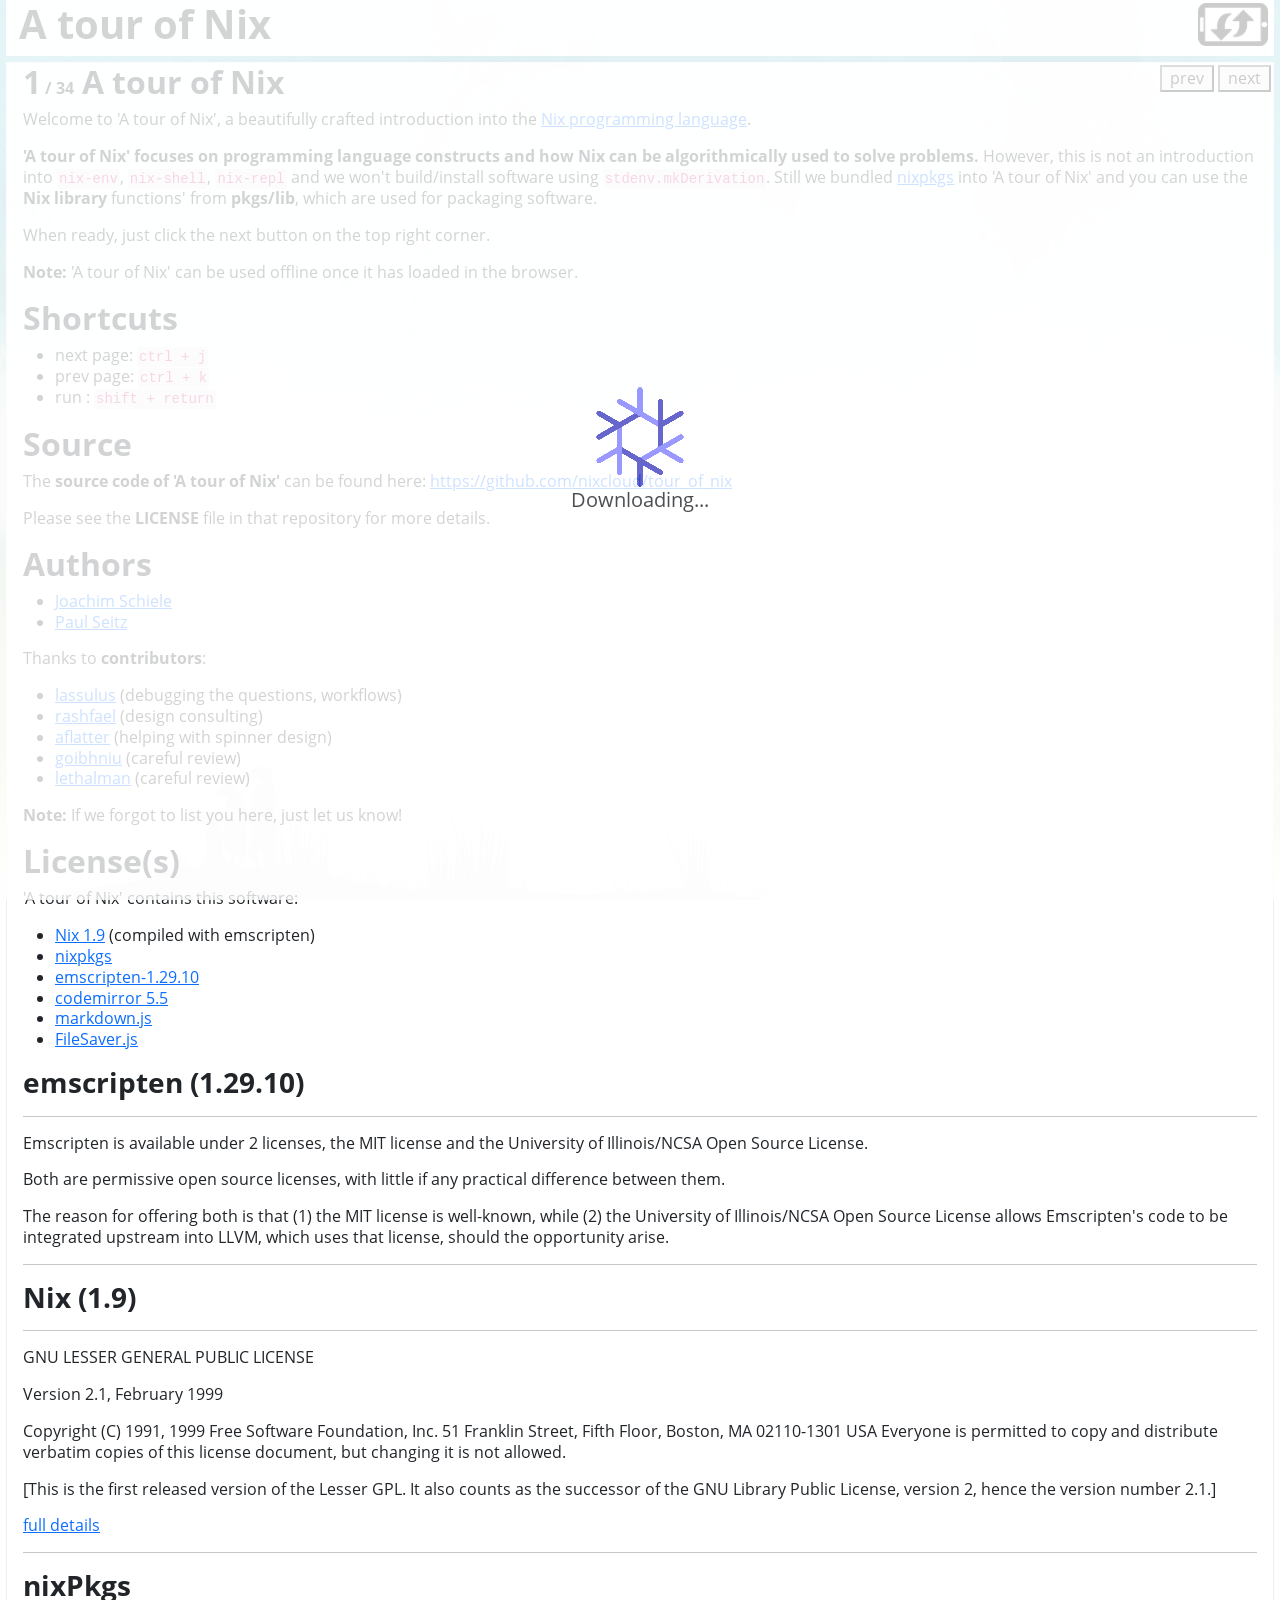
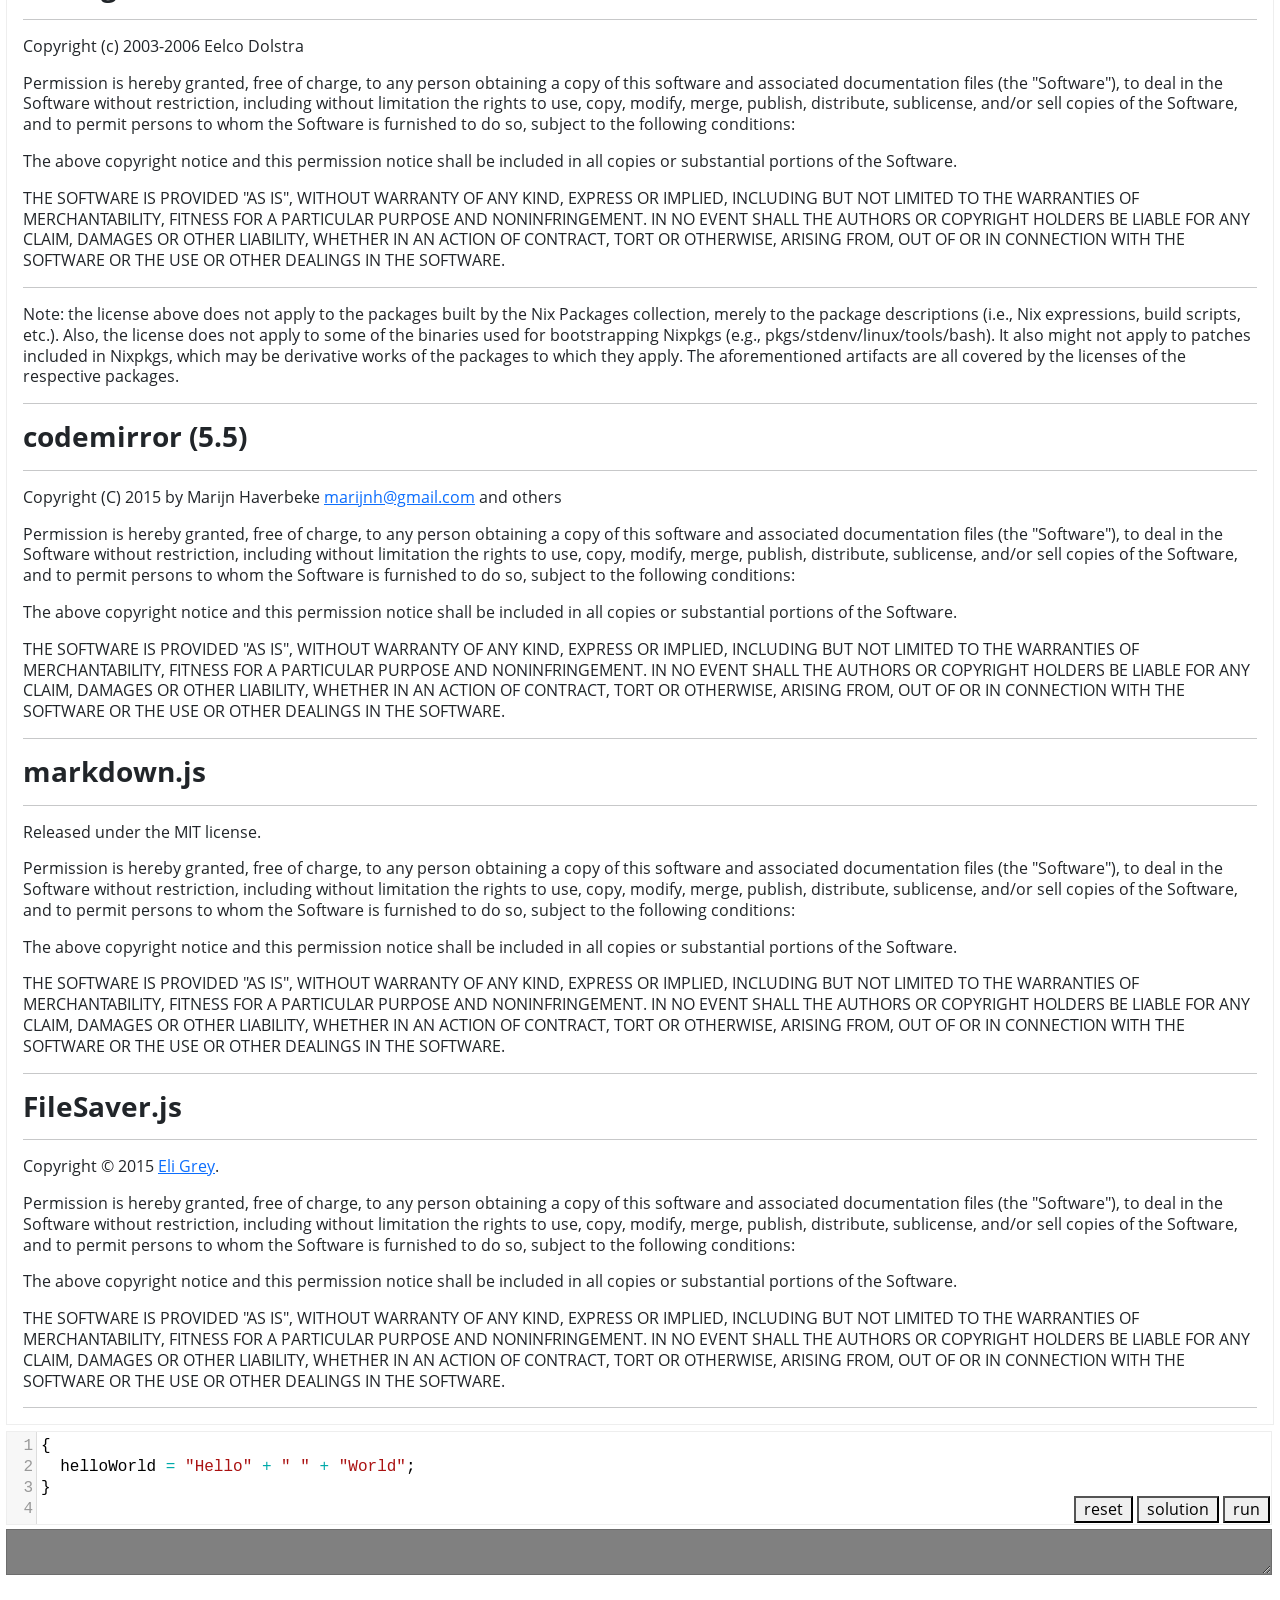
==== commit 169966d3: "fixing two questions and style.css updates" ====
--- a/index.html
+++ b/index.html
@@ -256,7 +256,7 @@
   var mysolution = questions[current_question].mysolution;
   contentSolution.style.display="none";
 
-  contentTitle.innerHTML = String(current_question + 1 + "<font size=\"3%\"> / " + questions.length + "</font>" + " - " + topic);
+  contentTitle.innerHTML = String(current_question + 1 + "<font size=\"3%\"> / " + questions.length + "</font>" + " " + topic);
 
   var paypal='<p><form action="https://www.paypal.com/cgi-bin/webscr" method="post" target="_top"> <input type="hidden" name="cmd" value="_donations"> <input type="hidden" name="business" value="js@lastlog.de"> <input type="hidden" name="lc" value="DE"> <input type="hidden" name="item_name" value="Help Paul and Joachim in making a tour of nix better!"> <input type="hidden" name="no_note" value="0"> <input type="hidden" name="currency_code" value="EUR"> <input type="hidden" name="bn" value="PP-DonationsBF:btn_donate_SM.gif:NonHostedGuest"> <input type="image" src="paypal.gif" border="0" name="submit" alt="Jetzt einfach, schnell und sicher online bezahlen – mit PayPal."> </form></p>'
   var text = markdown.toHTML(question);
@@ -495,7 +495,7 @@
           <button type="button" class="myButton button" id="prevButton" title="use ctrl+k" onClick="change_question(-1)" >prev</button>
           <button type="button" class="myButton button" id="nextButton" title="use ctrl+j" onClick="change_question(1)" >next</button>
         </div>
-        <h1><div id="contentTitle">A tour of Nix_</div></h1>
+        <h2><div id="contentTitle">A tour of Nix_</div></h2>
         <div id="contentText">If you can see this, <b>questions.json</b> wasn't loaded properly!<br><br>
           Javascript execution: <b><div id="testJS">failed, are you blocking JS execution? This webpage won't work without JS!</div></b>.
         </div>
--- a/style.css
+++ b/style.css
@@ -13,7 +13,7 @@
 }
 
 .h1, .h2, .h3, .h4, .h5, .h6, h1, h2, h3, h4, h5, h6 {
-  font-weight: 700;
+  font-weight: bold;
 }
 
 #spinner {
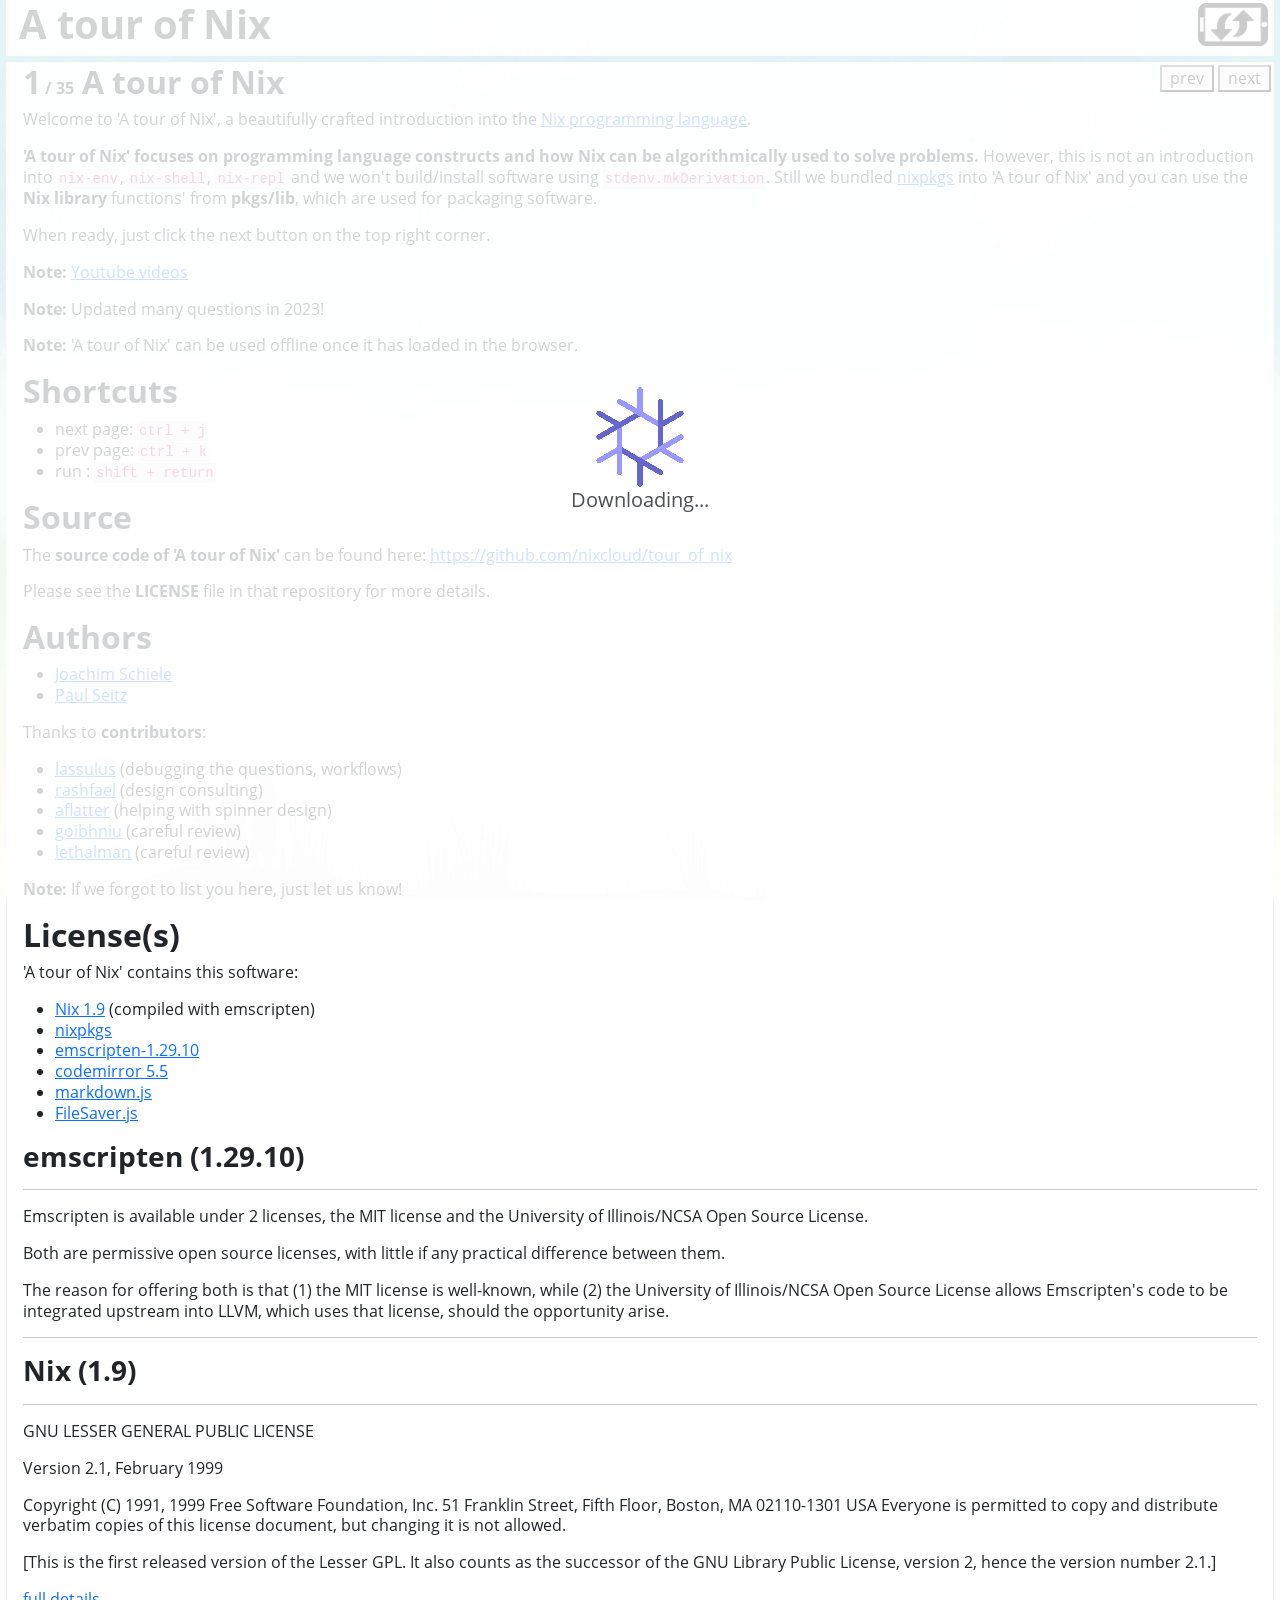
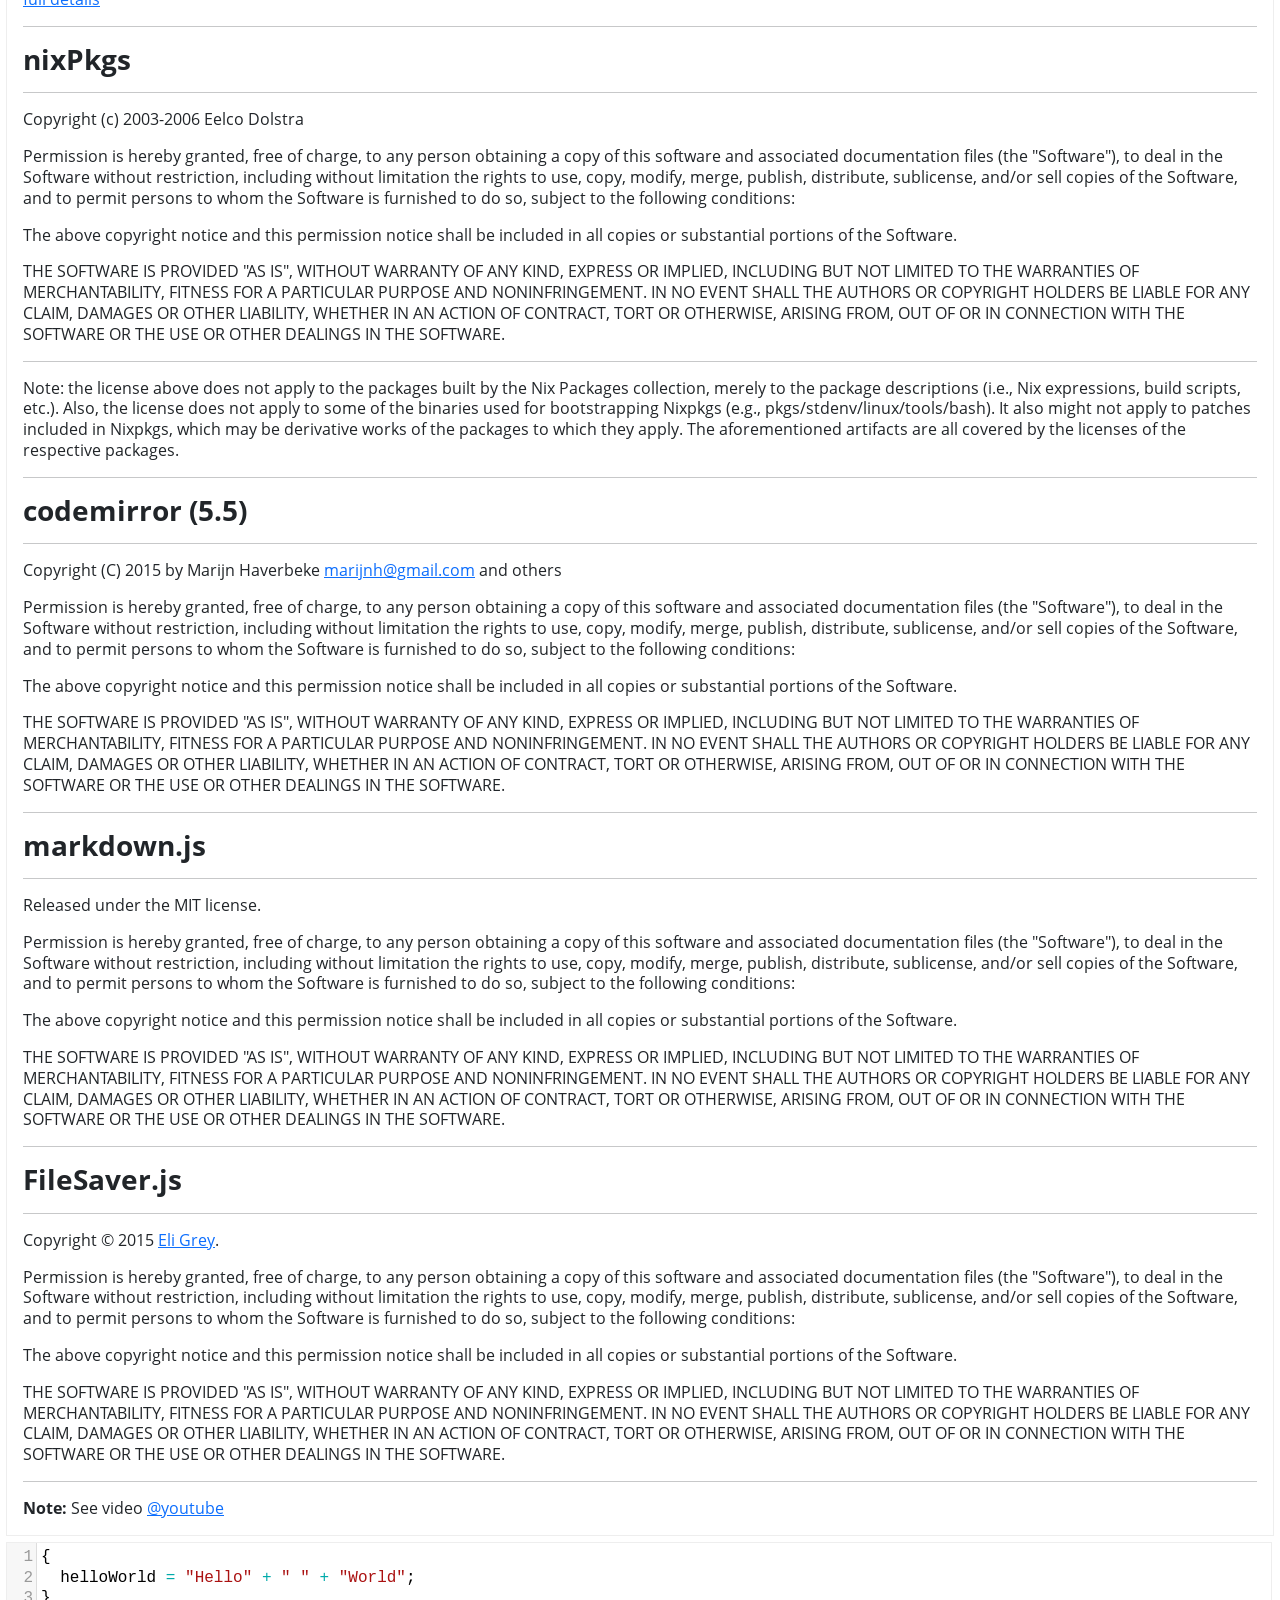
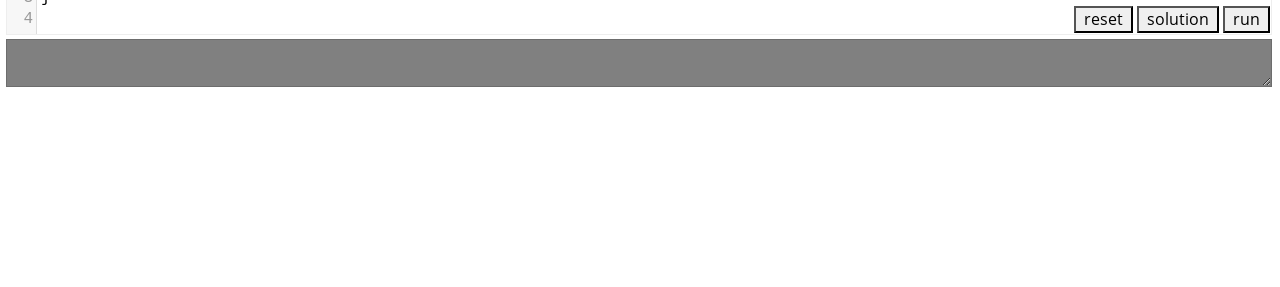
==== commit 73ab502a: "Added youtube links to the course" ====
--- a/index.html
+++ b/index.html
@@ -254,12 +254,14 @@
   var question = questions[current_question].question;
   var mycode = questions[current_question].mycode;
   var mysolution = questions[current_question].mysolution;
+  var youtube_url = questions[current_question].youtube;
   contentSolution.style.display="none";
 
   contentTitle.innerHTML = String(current_question + 1 + "<font size=\"3%\"> / " + questions.length + "</font>" + " " + topic);
 
   var paypal='<p><form action="https://www.paypal.com/cgi-bin/webscr" method="post" target="_top"> <input type="hidden" name="cmd" value="_donations"> <input type="hidden" name="business" value="js@lastlog.de"> <input type="hidden" name="lc" value="DE"> <input type="hidden" name="item_name" value="Help Paul and Joachim in making a tour of nix better!"> <input type="hidden" name="no_note" value="0"> <input type="hidden" name="currency_code" value="EUR"> <input type="hidden" name="bn" value="PP-DonationsBF:btn_donate_SM.gif:NonHostedGuest"> <input type="image" src="paypal.gif" border="0" name="submit" alt="Jetzt einfach, schnell und sicher online bezahlen – mit PayPal."> </form></p>'
-  var text = markdown.toHTML(question);
+  var youtube = "<p><b>Note:</b> See video <a href='" + youtube_url + "'>@youtube</a></p>";
+  var text = markdown.toHTML(question) + youtube;
   contentText.innerHTML = text.replace("??PAYPAL??", paypal);
 
     var links = document.links;
--- a/style.css
+++ b/style.css
@@ -105,6 +105,7 @@
   padding: 5px;
   resize: vertical;
   margin-top: 4px;
+  font-size: 14px;
 }
 
 #solution{
@@ -116,6 +117,8 @@
   resize: vertical;
   margin-top: 4px;
   display: none;
+  font-family: monospace;
+  font-size: 14px;
 }
 
 #right {
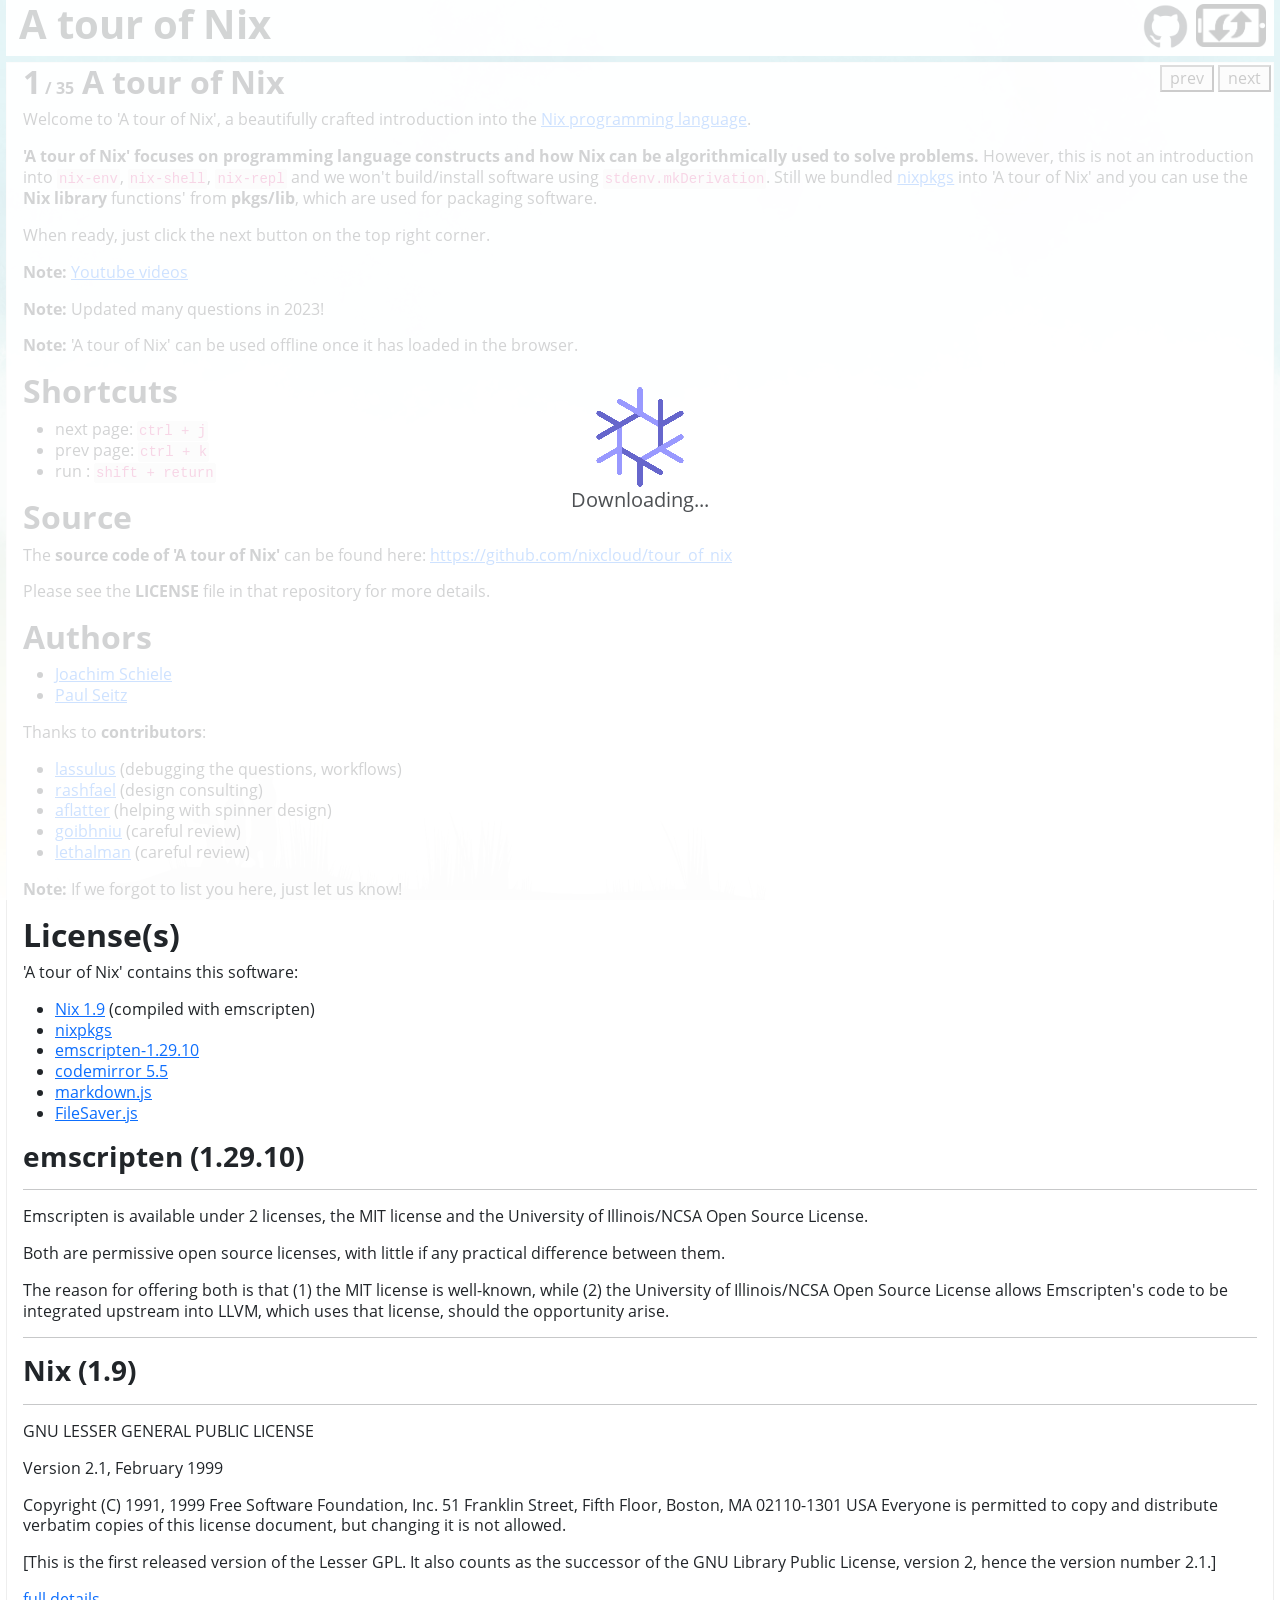
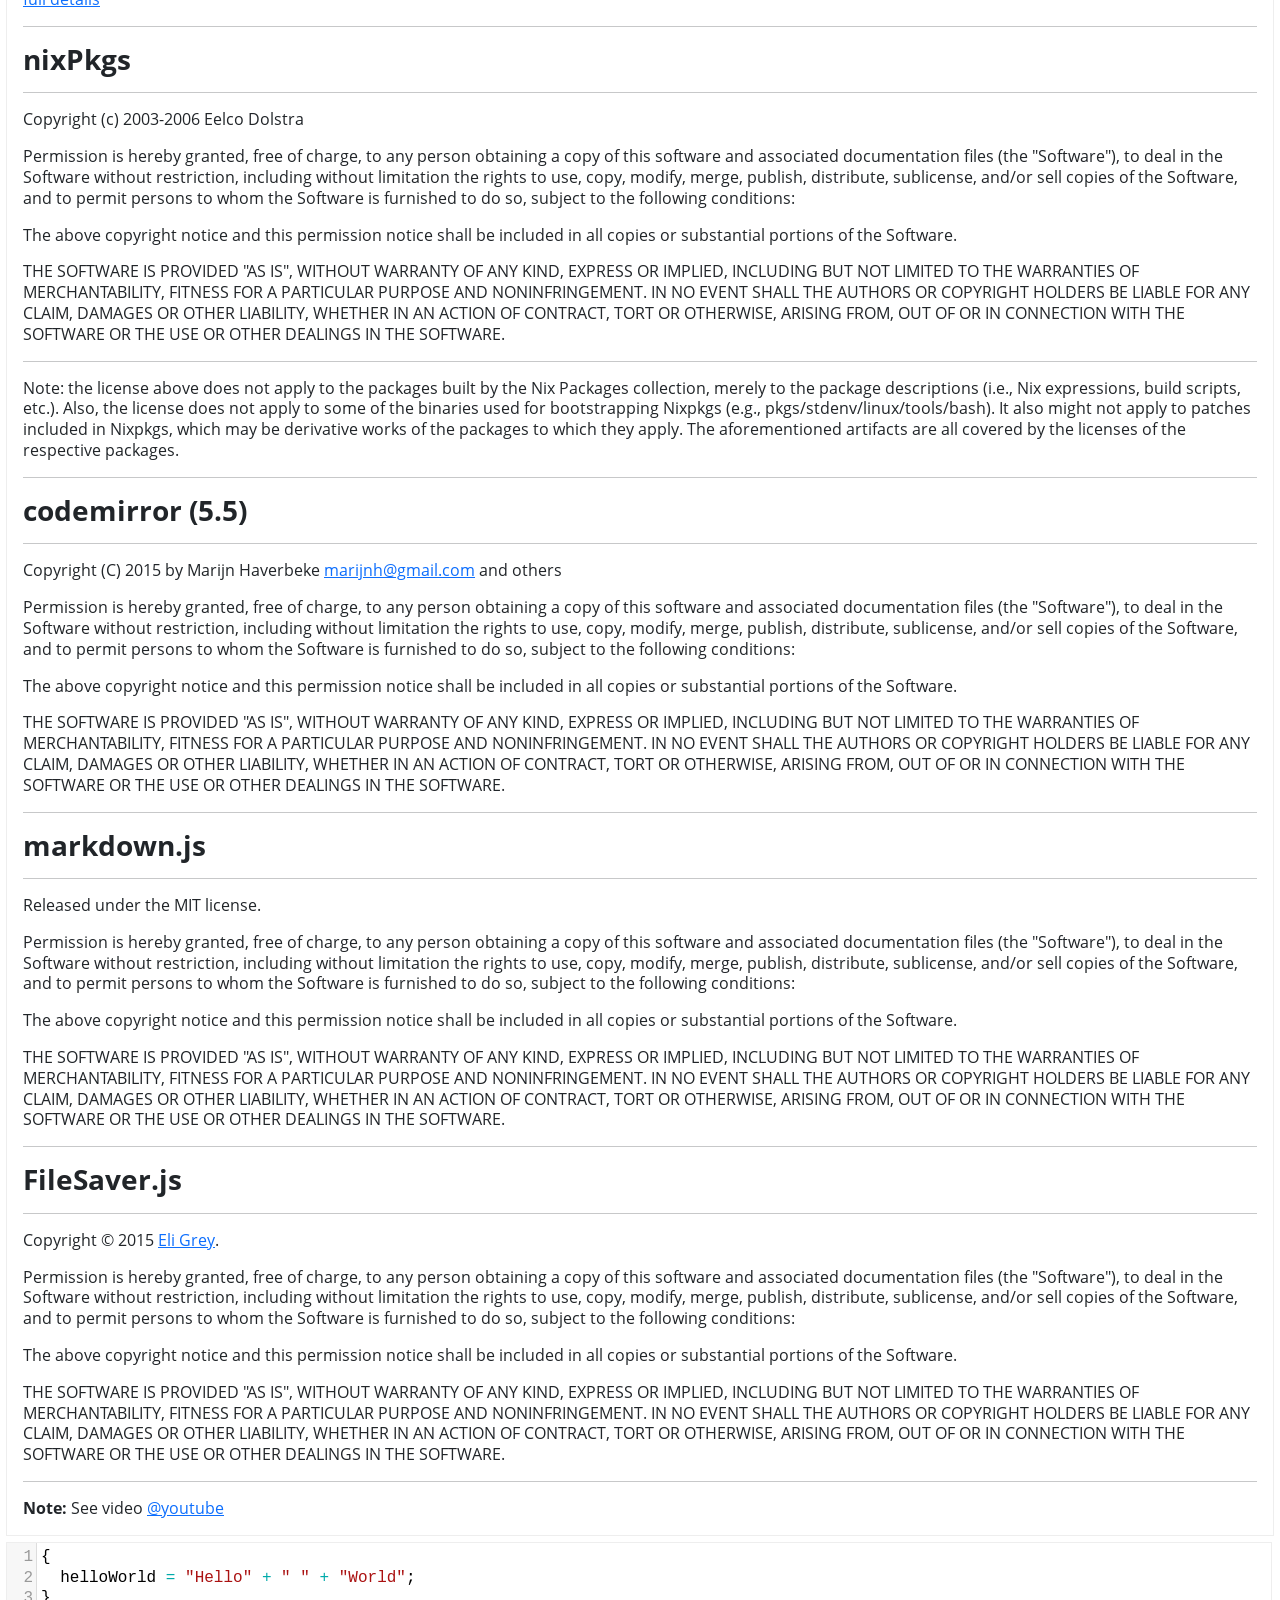
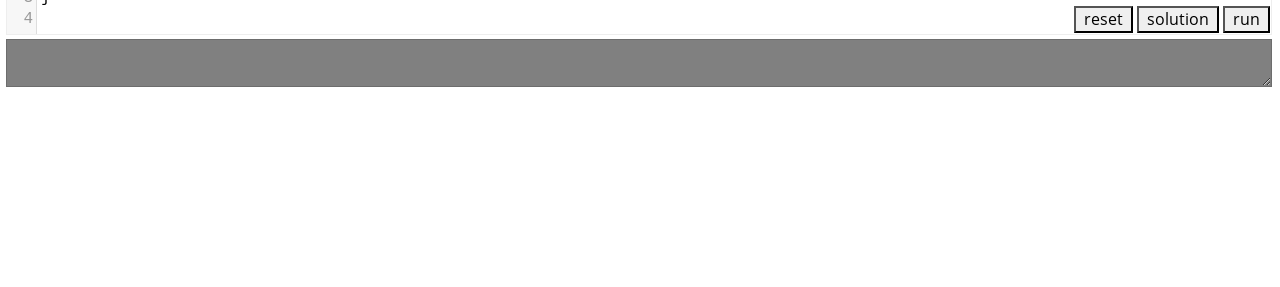
==== commit 1495f014: "adds link to gh" ====
--- a/index.html
+++ b/index.html
@@ -476,7 +476,10 @@
   <div class="flex-container-col">
     <div id="header_container" class="flex-container-row">
       <div id="header"><h1>A tour of Nix</h1></div>
-      <div id="rotate" onclick="flipStylesheet()"></div>
+      <div class="d-flex mt-1 gap-2 pe-2">
+        <a target="_blank" href="https://github.com/nixcloud/tour_of_nix" id="gotogh"></a>
+        <div role="button" id="rotate" onclick="flipStylesheet()"></div>
+      </div>
     </div>
     <div id="middle" class="flex-container-row">
       <div id="left" class="flex-container-col">
--- a/style.css
+++ b/style.css
@@ -83,7 +83,7 @@
   font-size: small; 
 }
 
-#header {
+#header_container {
 /*   display: none; */
   flex-grow: 1;
   background-color: white;
@@ -92,6 +92,8 @@
   margin-right: 6px;
   margin-bottom: 6px;
   opacity: 0.95;
+  display: flex;
+  justify-content: space-between   ;
 /*   background-color: green; */
 }
 
@@ -201,9 +203,6 @@
   z-index: 100;
   width: 70px;
   height: 45px;
-  top: 3px;
-  right: 12px;
-  position: absolute;
   display: none;
 }
 
@@ -214,3 +213,18 @@
 @media all and (max-width: 1400px) {
     #rotate { display: flex; }
 }
+
+#gotogh {
+  background-image: url(github-mark.png);
+  background-size: 100%;
+  background-repeat: no-repeat;
+  z-index: 100;
+  width: 45px;
+  height: 45px;
+}
+#gotogh:hover {
+  background-color: rgba(178, 208, 242, 0.26);
+}
+
+
+
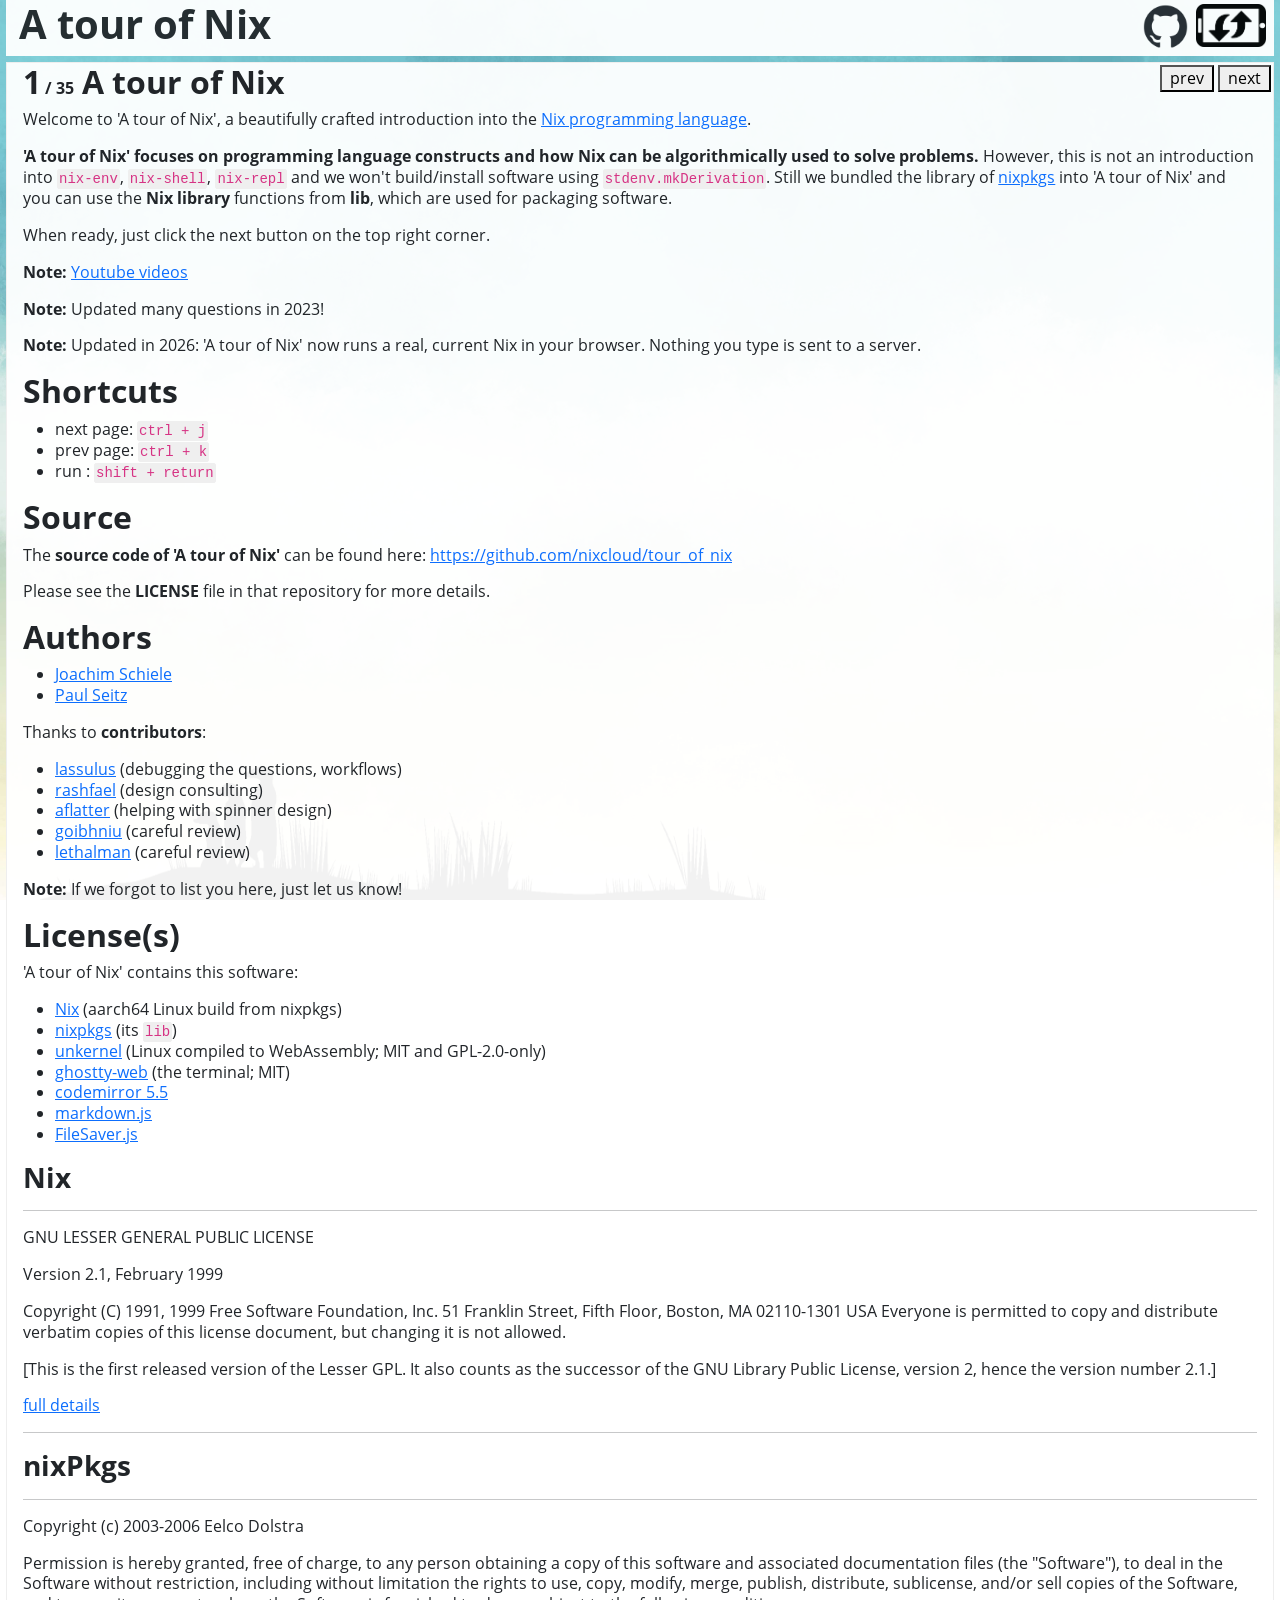
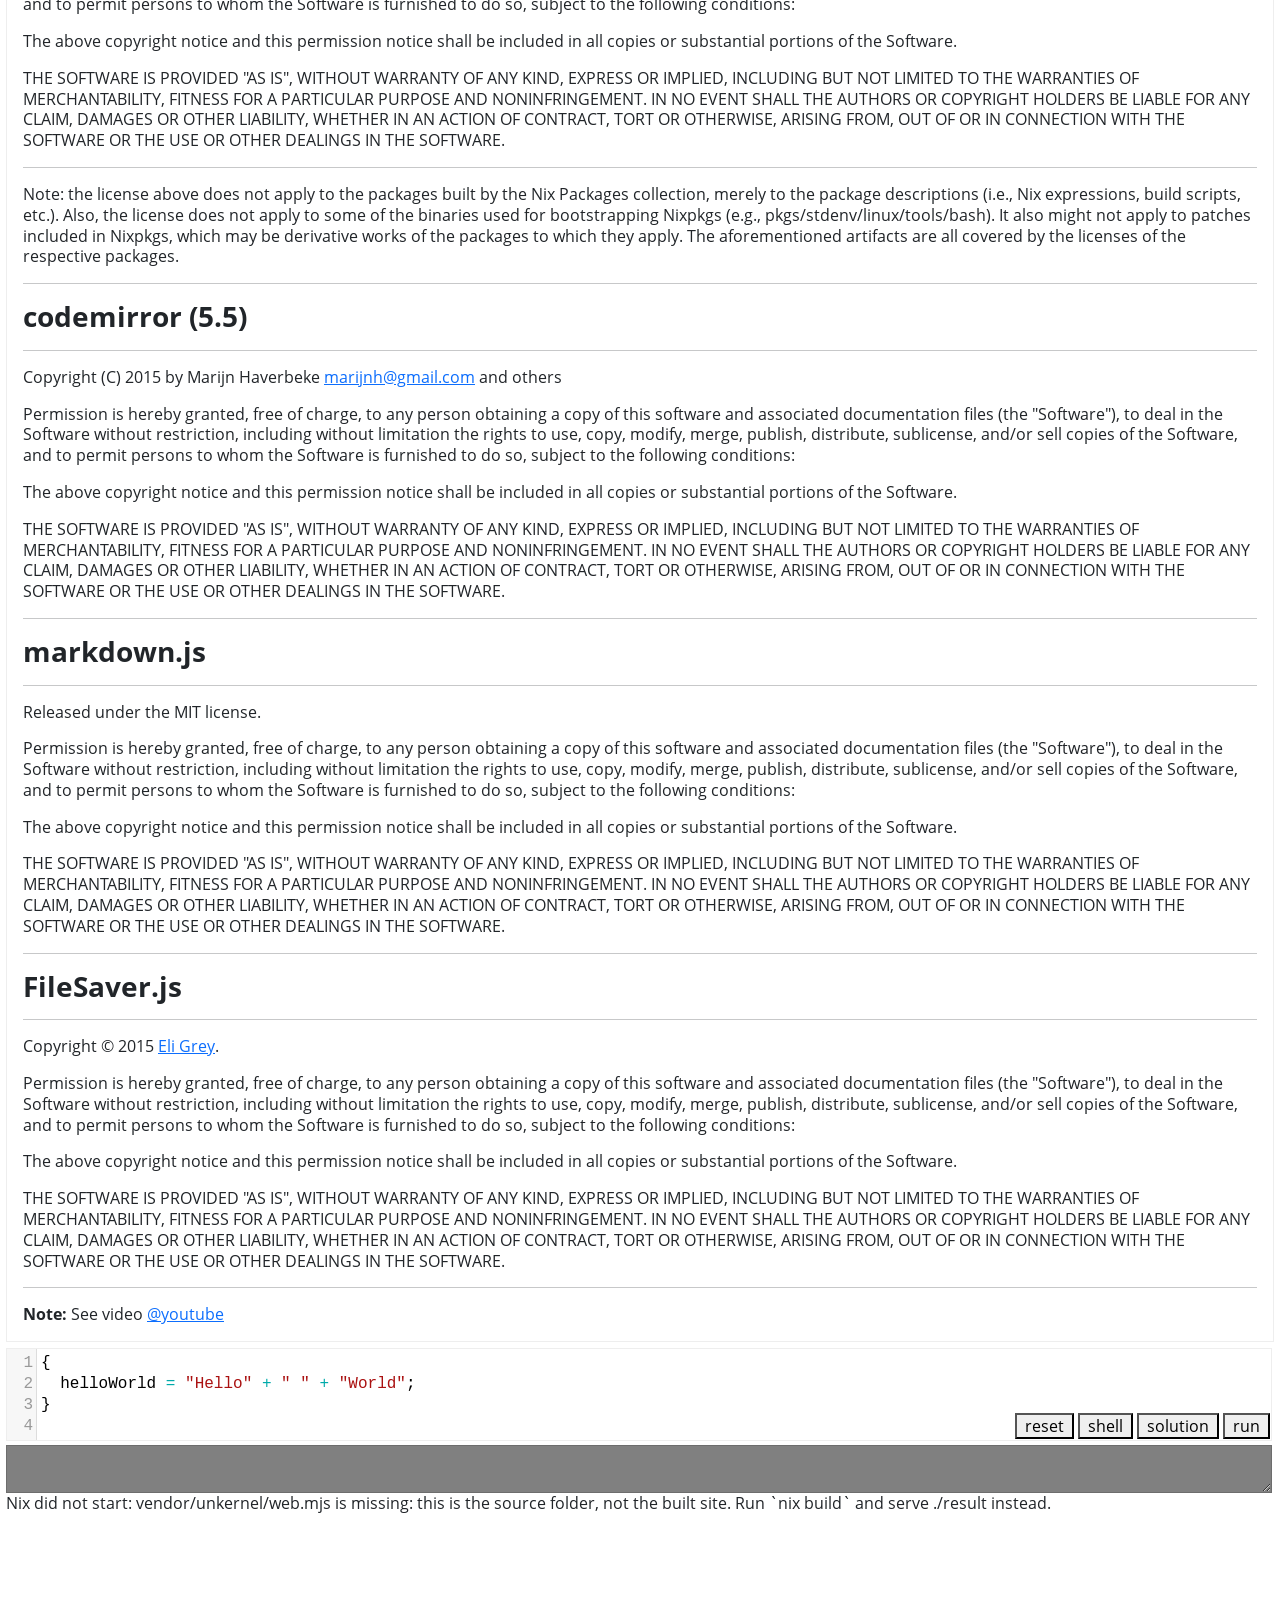
==== commit 918c6345: "Run real Nix in the browser on unkernel instead of nix-instantiate.js Replace the emscripten build o" ====
--- a/index.html
+++ b/index.html
@@ -12,7 +12,16 @@
   <link href="bootstrap-5.0.2/bootstrap.min.css" rel="stylesheet">
   <script src="bootstrap-5.0.2/bootstrap.bundle.min.js"></script>
 
-  <script type="text/javascript" src="nix-instantiate.js"></script>
+  <script type="module">
+    // Nix runs in vm/vm.html (an iframe below the editor); this is the
+    // page's handle on it. See vm/client.js.
+    import { connect } from "./vm/client.js";
+    window.tourNix = connect(document.getElementById("vm"), { onStatus: showBootStatus });
+    tourNix.booted.then(
+      () => showBootStatus(null),
+      (err) => { document.getElementById("runInfo").textContent = "Nix did not start: " + err.message; },
+    );
+  </script>
   <script type="text/javascript" src="markdown.min.js"></script>
   <script type="text/javascript" src="FileSaver.min.js"></script>
 
@@ -32,6 +41,13 @@
 var questions;
 var current_question = 0;
 var editingQuestionText = false;
+// expected.json: per question path, the solution's text and its output,
+// computed when the site was built
+var expected = {};
+// outputs of solutions evaluated in the browser, by solution text
+var solutionValues = new Map();
+var nixBooted = false;
+var running = false;
 
 // export current question object to questions.json
 var saveQuestions = function() {
@@ -45,6 +61,7 @@
     delete t[i].mysolution;
     delete t[i].result;
     delete t[i].resultColor;
+    delete t[i].fullError;
   }
 
   // hack: might not have been synced yet (click next and prev for example, to do so)
@@ -133,6 +150,10 @@
   xhr.open("GET", path, true);
   xhr.send();
 }
+loadJSON('expected.json',
+  function(data) { expected = data; },
+  function(xhr) { console.log("no expected.json: solutions are evaluated in the browser"); }
+);
 loadJSON('questions.json',
   function(data) {
     questions = data;
@@ -153,6 +174,7 @@
     }
     prepare_data();
     load_wanted_page();
+    document.getElementById("spinner").style.display = "none";
   },
   function(xhr) {
     console.error(xhr);
@@ -234,6 +256,7 @@
     questions[current_question].mysolution = document.getElementById('solution').value;
     questions[current_question].result = output.value;
     questions[current_question].resultColor = output.style.backgroundColor;
+    questions[current_question].fullError = document.getElementById('fullErrorText').textContent;
     auto_resize(output)
   }
 
@@ -284,6 +307,7 @@
 
   if (typeof(questions[current_question].resultColor) !== "undefined")
     output.style.backgroundColor = questions[current_question].resultColor;
+  showFullError(questions[current_question].fullError);
 
   auto_resize(output);
   auto_resize(contentSolution);
@@ -312,6 +336,8 @@
   
   var output = document.getElementById('output');
   output.style.backgroundColor = "grey";
+  editor.clearGutter('gutter-error');
+  showFullError(null);
   console.log("reset question")
 }
 // embedded 'Questions' editor using the 'editor'
@@ -348,119 +374,118 @@
   }
 }
 
-Module['arguments'] = ['-I', 'nixpkgs=nixpkgs', '--eval', '--strict', '--show-trace', '/test.nix'];
-
-function extractLineAndPosition(inputString) {
-  const pattern = /line:(\d+):(\d+)/;
-  const match = inputString.match(pattern);
-
-  if (match) {
-    const lineNumber = parseInt(match[1], 10);
-    const textPosition = parseInt(match[2], 10);
-    return { found: true, lineNumber, textPosition };
-  } else {
-    // Return a default value indicating that the pattern was not found.
-    return { found: false, lineNumber: -1, textPosition: -1 };
-  }
-}
-
-function highlightError(error_message) {
-  const result = extractLineAndPosition(error_message);
-  if (result.found) {
-    console.log("Pattern found:");
-    console.log("Line Number:", result.lineNumber);
-    console.log("Text Position:", result.textPosition);
-
-    var marker = document.createElement("div");
-    marker.setAttribute('class', 'CodeMirror-lint-marker-error');
-    marker.setAttribute('title', error_message);
-
-    editor.setGutterMarker(result.lineNumber - 1,'gutter-error', marker);
-  } else {
-    console.log("Pattern not found in the input string.");
-  }
-}
-
-// primary routine to execute the code from the editor in nix-instantiate
-var runNix = function() {
+var toggleShell = function() {
+  document.getElementById('shellPanel').classList.toggle('open');
+}
+
+// Boot progress of the Nix VM in #runInfo; null once it is up.
+function showBootStatus(text) {
+  if (text === null) {
+    nixBooted = true;
+  }
+  if (running) {
+    return;
+  }
+  document.getElementById('runInfo').textContent =
+    text === null ? "" : (nixBooted ? text : "starting Nix: " + text);
+}
+
+// The complete error, as Nix printed it, under the output box.
+function showFullError(text) {
+  var details = document.getElementById('fullError');
+  document.getElementById('fullErrorText').textContent = text || "";
+  details.hidden = !text;
+}
+
+function highlightError(result) {
+  if (result.line === null) {
+    return;
+  }
+  var marker = document.createElement("div");
+  marker.setAttribute('class', 'CodeMirror-lint-marker-error');
+  marker.setAttribute('title', result.short);
+  editor.setGutterMarker(result.line - 1, 'gutter-error', marker);
+}
+
+// What the question's solution evaluates to: from expected.json while
+// the solution is the one the site was built with, else evaluated here
+// once.
+async function expectedValue(question) {
+  var known = expected[question.path];
+  if (known && known.solution === question.solution) {
+    return known.value;
+  }
+  if (!solutionValues.has(question.solution)) {
+    var r = await tourNix.evaluate(question.solution);
+    solutionValues.set(question.solution, r.ok ? r.value : null);
+  }
+  return solutionValues.get(question.solution);
+}
+
+var ESCAPES = /\x1b\[[0-9;]*m/g;
+
+// primary routine: evaluate the editor's code in the Nix VM and compare
+// its output with the solution's
+var runNix = async function() {
+  if (running || editingQuestionText) {
+    return;
+  }
+  running = true;
+  var index = current_question;
+  var question = questions[index];
+  var o = document.getElementById('output');
   editor.clearGutter('gutter-error');
-  var start = new Date().getTime();
-//  Module['arguments'] = ['-I', 'nixpkgs=nixpkgs', '--eval', '--strict', '--show-trace', '/test.nix'];
-
-  // run the solution
-  var correct_solution;
-  
-  Module['print'] = function(text) {
-//    Module['return'] = text + '\n'; 
-    correct_solution = text;
-    var end = new Date().getTime();
-    var time = end - start;
-    console.log('Execution time: ' + time + ' ms');
-
-  };
-  Module['printErr'] = function(text) {
-  //this should not happen
-  //TODO exception handling 
-  };
-  var solution_text = questions[current_question].solution;
-  FS.writeFile('/test.nix', solution_text, {encoding: 'utf8'});
-  //var result = FS.readFile('test.nix', {encoding: 'utf8'});
-  //console.log(result);
-//  Module['arguments'] = ['-I', 'nixpkgs=nixpkgs', '--eval', '--strict', '--show-trace', '/test.nix'];
-  Module.callMain(Module['arguments']);
-  
-  //run the user input
-  console.log("running runNix()");
-  document.getElementById('runInfo').innerHTML = "computation in progress";
-  document.getElementById('output').value = "";
-  Module['print'] = function(text) {
-//    Module['return'] = text + '\n'; 
-    var o = document.getElementById('output');
-    if (text == correct_solution){
-      console.log("correct answer");
-      o.value = text;
-      o.style.backgroundColor = "#44aa44";
-  //    setTimeout(function () {o.style.backgroundColor = "grey"}, 2000);
+  showFullError(null);
+  o.value = "";
+  document.getElementById('runInfo').textContent = nixBooted ? "computation in progress" : "waiting for Nix to start";
+  document.getElementById('stopButton').style.display = "inline-block";
+
+  var text, color, full = null, result = null;
+  try {
+    result = await tourNix.evaluate(editor.getValue());
+    if (!result.ok) {
+      text = result.short;
+      color = "#aa4444";
+      full = result.full.replace(ESCAPES, "");
     } else {
-      console.log("incorrect answer");
-      o.value = "your solution:\n" + text + "\nexpected was:\n" + correct_solution;
-      o.style.backgroundColor = "#aa4444";
-  //    setTimeout(function () {o.style.backgroundColor = "grey"}, 2000); 
+      var want = await expectedValue(question);
+      if (want === null) {
+        text = result.value + "\n(the solution of this question does not evaluate, so this was not checked)";
+        color = "grey";
+      } else if (result.value === want) {
+        text = result.value;
+        color = "#44aa44";
+      } else {
+        text = "your solution:\n" + result.value + "\nexpected was:\n" + want;
+        color = "#aa4444";
+      }
     }
-    auto_resize(o);
-    document.getElementById('runInfo').innerHTML = "";
-  };
-  Module['printErr'] = function(text) {
-    text = text.replace("[31;1m", "");
-    text = text.replace("[1m", "");
-    text = text.replace("[1m", "");
-    text = text.replace("[0m","");
-    text = text.replace("[0m","");
-    text = text.replace("/test.nix","line");
-    text = text.replace("/test.nix","line");
-    text = text.replace("/test.nix","line");
-    text = text.replace("/test.nix","line");
-    text = text.replace(//g, "");
-//    text = text.replace(":error:", ":\nerror");
-    console.log(text);
-    highlightError(text); // runNix() return one line per error (up to several lines) and highlightError is called per line
-//    Module['return'] = text + '\n';
-    document.getElementById('runInfo').innerHTML = "";
-    var o = document.getElementById('output')
-    o.value += text +"\n";
-    auto_resize(o)
-    
-    console.log("incorrect answer");
-//    o.value += text;
-    o.style.backgroundColor = "#aa4444";
-//    setTimeout(function () {o.style.backgroundColor = "grey"}, 2000);
-  };
-  var input_text = editor.getValue();
-  FS.writeFile('/test.nix', input_text, {encoding: 'utf8'});
-//  Module['arguments'] = ['-I', 'nixpkgs=nixpkgs', '--eval', '--strict', '--show-trace', '/test.nix'];
-  //var result = FS.readFile('test.nix', {encoding: 'utf8'});
-  //console.log(result);
-  Module.callMain(Module['arguments']);
+  } catch (err) {
+    text = err.message;
+    color = "#aa4444";
+  }
+
+  running = false;
+  document.getElementById('stopButton').style.display = "none";
+  document.getElementById('runInfo').textContent = "";
+  if (current_question !== index) {
+    // the reader moved on: keep the result for when they come back
+    question.result = text;
+    question.resultColor = color;
+    question.fullError = full;
+    return;
+  }
+  o.value = text;
+  o.style.backgroundColor = color;
+  auto_resize(o);
+  showFullError(full);
+  if (result && !result.ok) {
+    highlightError(result);
+  }
+};
+
+var stopNix = function() {
+  tourNix.stop();
 };
 
   </script>
@@ -487,13 +512,17 @@
           <textarea class="input" id="input" rows="8">demo text textarea</textarea>
           <div id="editorButtonGroup"  class="flex-container-row">
             <button type="button" class="myButton button" id="resetButton" onClick="resetQuestion()" title="">reset</button>
+            <button type="button" class="myButton button" id="shellButton" onClick="toggleShell()" title="the shell Nix runs in">shell</button>
             <button type="button" class="myButton button" id="solutionButton" onClick="showSolution()" title="">solution</button>
+            <button type="button" class="myButton button" id="stopButton" onClick="stopNix()" title="stop the evaluation">stop</button>
             <button type="button" class="myButton button" id="runButton" onClick="runNix()" title="use shift+return">run</button>
           </div>
         </div>
         <textarea id="output" autocomplete="off" autocorrect="off" autocapitalize="off" spellcheck="false"></textarea>
+        <details id="fullError" hidden><summary>full error</summary><pre id="fullErrorText"></pre></details>
         <textarea id="solution" autocomplete="off" autocorrect="off" autocapitalize="off" spellcheck="false"></textarea>
-        <div id="runInfo"></div>
+        <div id="runInfo">starting Nix</div>
+        <div id="shellPanel"><iframe id="vm" src="vm/vm.html" title="the shell Nix runs in"></iframe></div>
       </div>
       <div id="right" class="flex-container-col">
         <div id="questionNavigation" class="flex-container-row">
@@ -516,7 +545,7 @@
       viewportMargin: Infinity,
       gutters: ['gutter-error'],
     });
-    document.getElementById('testJS').innerHTML = "works! Maybe wait a little longer as this webpage is rather big with 27Mib!";
+    document.getElementById('testJS').innerHTML = "works!";
  
  </script>
 </body>
--- a/style.css
+++ b/style.css
@@ -228,3 +228,44 @@
 
 
 
+
+/* the complete error message, under the output box */
+#fullError {
+  margin-top: 2px;
+  font-size: small;
+}
+
+#fullError pre {
+  background-color: rgb(51, 51, 51);
+  color: rgb(238, 238, 238);
+  padding: 5px;
+  margin: 0;
+  white-space: pre-wrap;
+  font-family: "DejaVu Sans Mono", Menlo, Consolas, "Liberation Mono", monospace;
+  font-size: 13px;
+  max-height: 24em;
+  overflow: auto;
+}
+
+/* the shell Nix runs in (vm/vm.html), opened with the shell button */
+#shellPanel {
+  display: none;
+  height: 20em;
+  margin-top: 4px;
+  border: 1px solid rgba(0,0,0,0.15);
+  resize: vertical;
+  overflow: hidden;
+}
+
+#shellPanel.open {
+  display: flex;
+}
+
+#shellPanel iframe {
+  flex-grow: 1;
+  border: 0;
+}
+
+#stopButton {
+  display: none;
+}
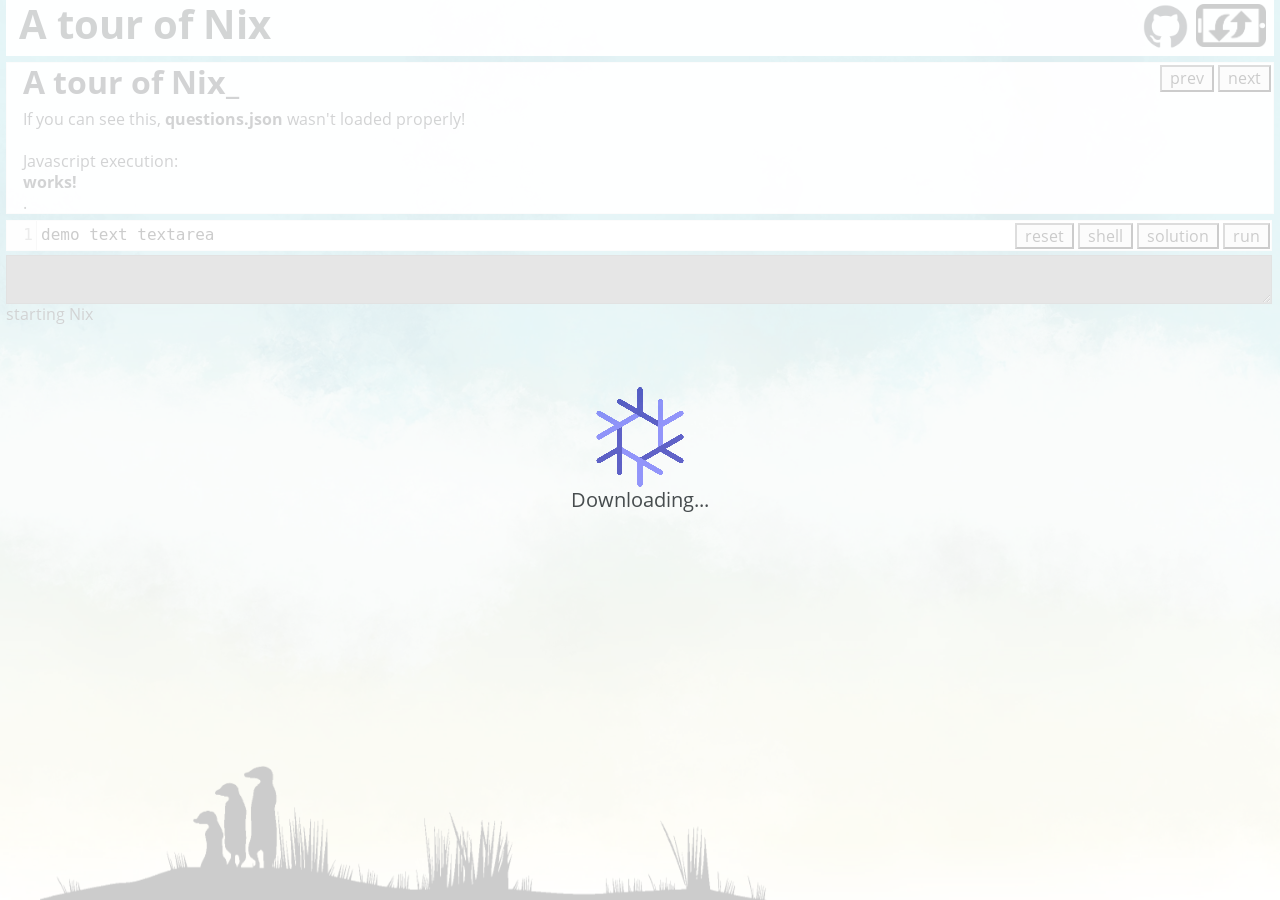
==== commit 6defac87: "Keep the questions as one Markdown file each questions/<path>.md holds a question's text, its starti" ====
--- a/index.html
+++ b/index.html
@@ -16,6 +16,8 @@
     // Nix runs in vm/vm.html (an iframe below the editor); this is the
     // page's handle on it. See vm/client.js.
     import { connect } from "./vm/client.js";
+    import { formatQuestion } from "./questions.mjs";
+    window.formatQuestion = formatQuestion;
     window.tourNix = connect(document.getElementById("vm"), { onStatus: showBootStatus });
     tourNix.booted.then(
       () => showBootStatus(null),
@@ -49,29 +51,27 @@
 var nixBooted = false;
 var running = false;
 
-// export current question object to questions.json
+// save the current question as the file it comes from, questions/<path>.md
+// (tools/questions.mjs): its text, the editor's code and the solution box.
+// The file is named after the path, with "--" for each "/", since a
+// download cannot be put in a directory: functions--minmax.md goes to
+// questions/functions/minmax.md.
 var saveQuestions = function() {
-  // http://stackoverflow.com/questions/7486085/copying-array-by-value-in-javascript
-  var t = JSON.parse(JSON.stringify(questions));
-    
-  for (i = 0; i < t.length; i++) {
-    t[i].code = t[i].mycode;
-    t[i].solution = t[i].mysolution;
-    delete t[i].mycode;
-    delete t[i].mysolution;
-    delete t[i].result;
-    delete t[i].resultColor;
-    delete t[i].fullError;
-  }
-
-  // hack: might not have been synced yet (click next and prev for example, to do so)
-  t[selected_question].solution = document.getElementById("solution").value;
-  t[selected_question].code = editor.getValue();
-
-  var questionsJSON = JSON.stringify(t, null, 4)
-  var blob = new Blob([questionsJSON], {type: "text/plain;"});
-  
-  saveAs(blob, "questions.json");
+  if (editingQuestionText) {
+    alert("close the question editor first (ctrl+.)");
+    return;
+  }
+  var q = questions[selected_question];
+  var text = formatQuestion({
+    topic: q.topic,
+    path: q.path,
+    question: q.question,
+    code: editor.getValue(),
+    solution: document.getElementById("solution").value,
+    youtube: q.youtube,
+  });
+  var blob = new Blob([text], {type: "text/markdown;charset=utf-8"});
+  saveAs(blob, q.path.split("/").join("--") + ".md");
 }
 
 // on import, create a copy of code into mycode so we can use the 'reset' button
